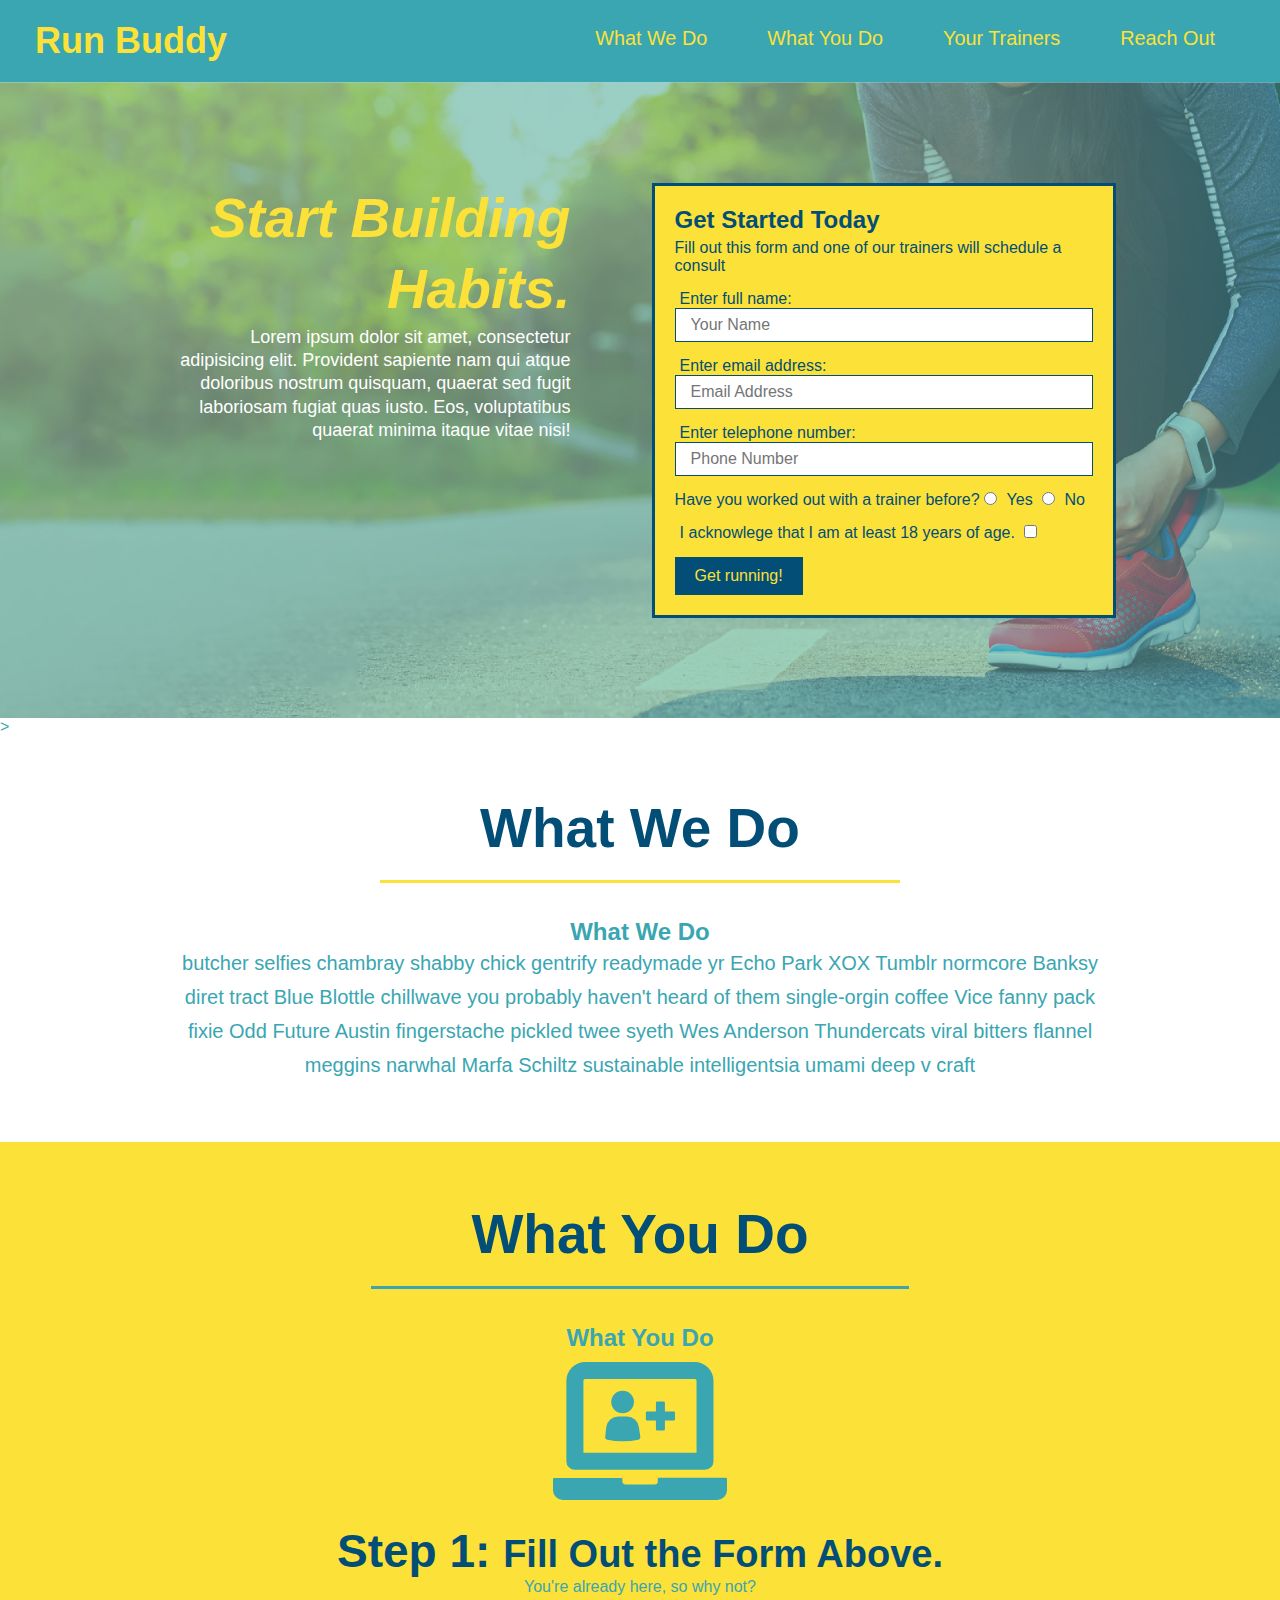
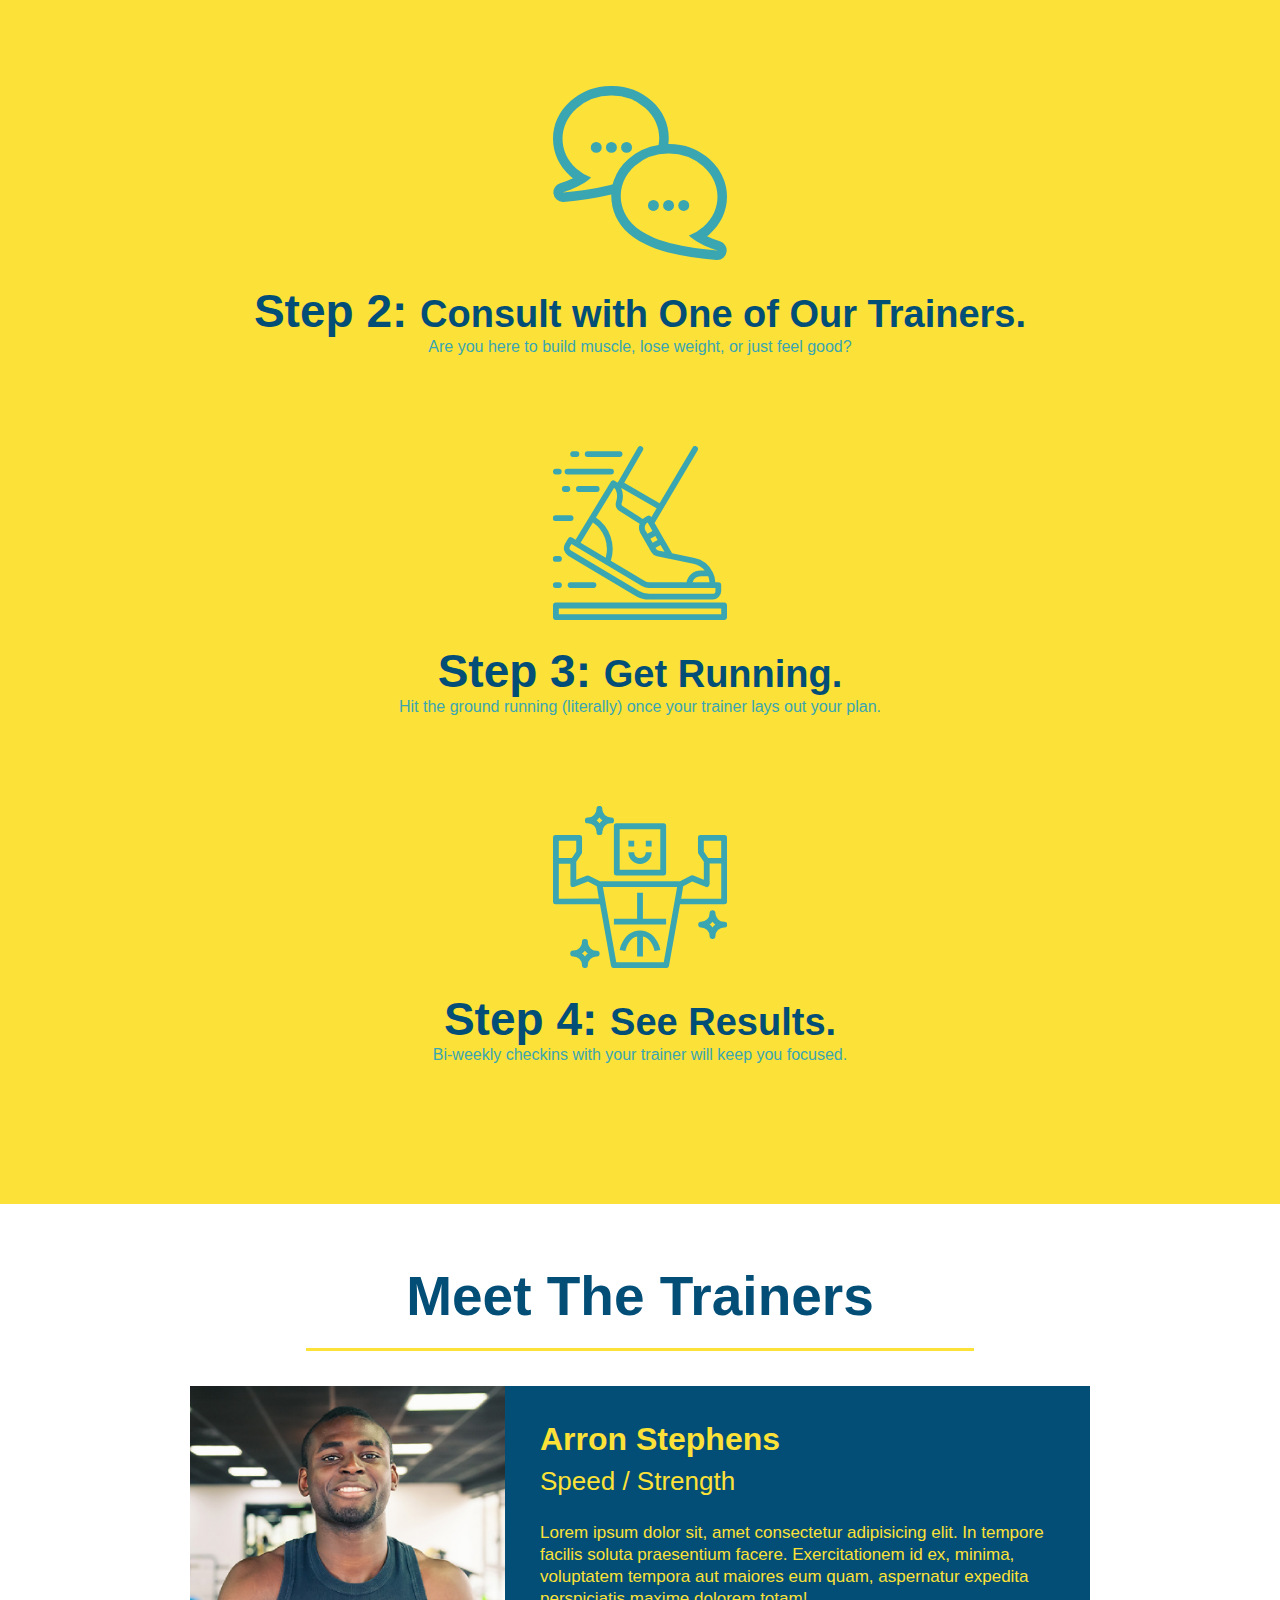
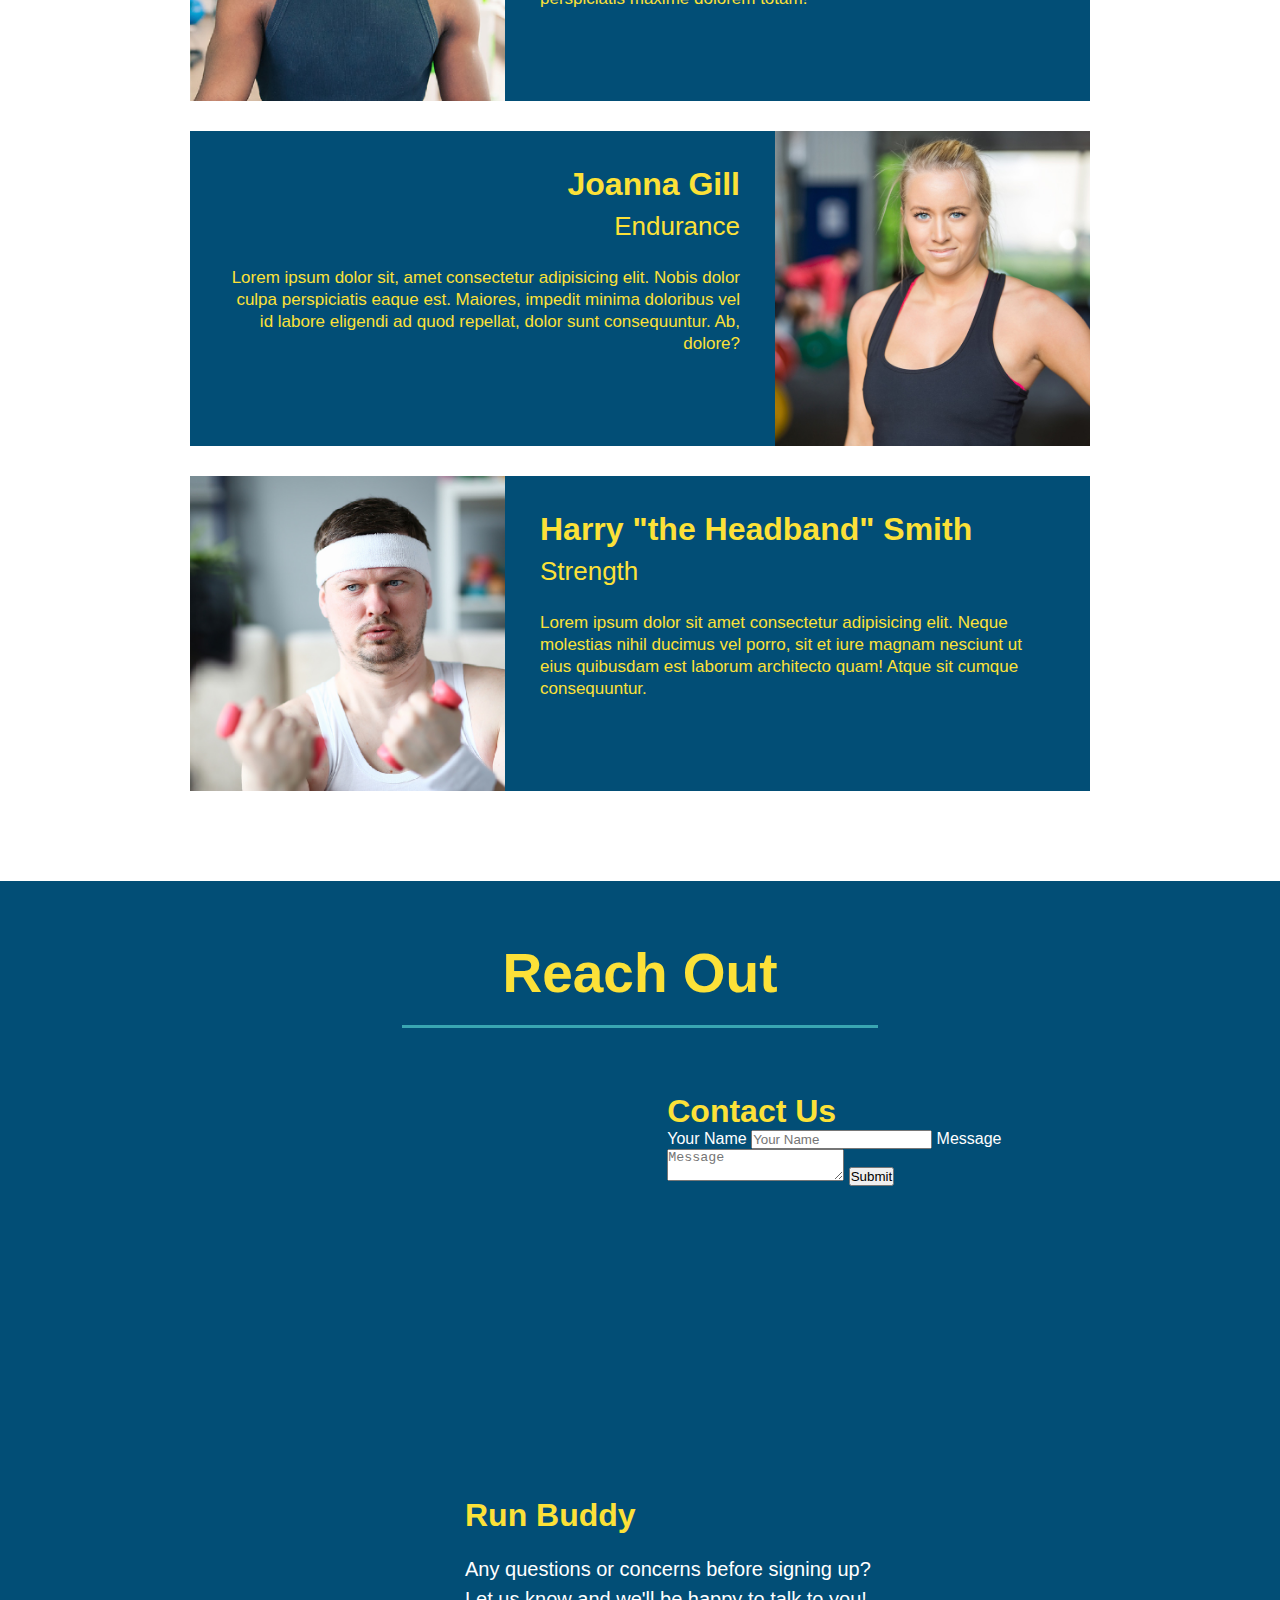
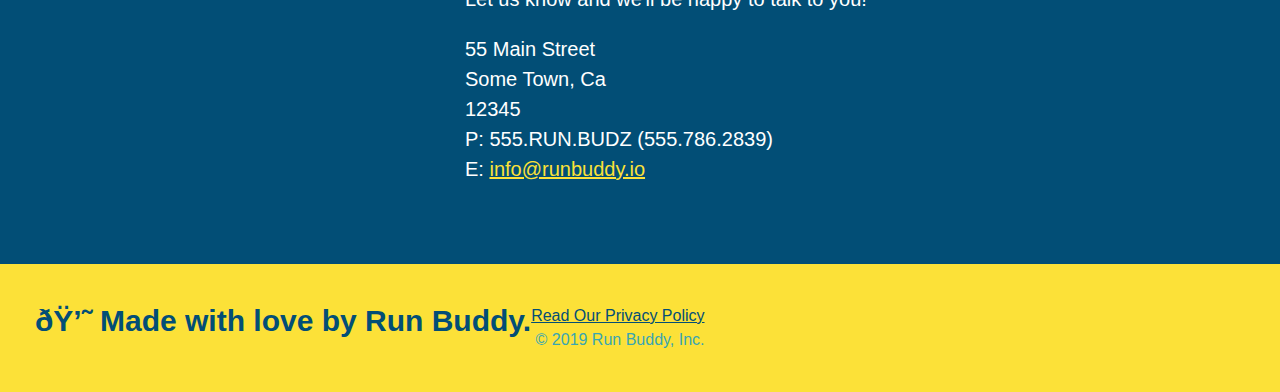
==== index.html @ 5bed5bc1 "add flexbox to hero" ====
<!DOCTYPE html>
<html lang="en">
    <head>
        <link rel="stylesheet" href="./assets/css/style.css" />
        <meta charset="UTF -8" />
        <title>Run Buddy</title>

    </head>
    <body>
        <!-- navigation -->
        <header>
            <h1>
                <a href="/">Run Buddy</a>
            </h1>
            <nav>
                <!-- Unordered list element -->
                <ul>
                    <!-- List item element-->
                    <li>
                        <!-- Anchor element -->
                        <a href="#what-we-do">What We Do</a>
                    </li>
                    <li>
                        <a href="#what-you-do">What You Do</a>
                    </li>
                    <li>
                        <a href="#your-trainers">Your Trainers</a>
                    </li>
                    <li>
                        <a href="#reach-out">Reach Out</a>
                    </li>
                 </ul>
            </nav>
        </header>

        <!-- hero/jumbotron -->
        <section class="hero">
            
            <div class="hero-cta">
                <h2>Start Building Habits.</h2>
                <p>Lorem ipsum dolor sit amet, consectetur adipisicing elit. Provident sapiente nam qui atque doloribus nostrum quisquam, quaerat sed fugit laboriosam fugiat quas iusto. Eos, voluptatibus quaerat minima itaque vitae nisi!</p>
            </div>

            <div class="hero-form">
                <h3>Get Started Today</h3>
                <p>Fill out this form and one of our trainers will schedule a consult</p>
            <!-- Add form element -->
            <form>
                <label for="name">Enter full name:</label>
                <input type="text" placeholder="Your Name" name="name" id="name" class="form-input">
                <label for="email">Enter email address:</label>
                <input type="email" placeholder="Email Address" name="email" id="email" class="form-input">
                <label for="phone">Enter telephone number:</label>
                <input type="tel" placeholder="Phone Number" name="phone" id="phone" class="form-input">
                <p>
                    Have you worked out with a trainer before?
                    <input type="radio" name="trainer-confirm" id="trainer-yes" />
                    <label for="trainer-yes">Yes</label>
                    <input type="radio" name="trainer-confirm" id="trainer-no" />
                    <label for="trainer-no">No</label>
                </p>
                <p>
                    <label for="checkbox" >
                        I acknowlege that I am at least 18 years of age.
                    </label>
                    <input type="checkbox" name="age-confirm" id="checkbox" />
                </p>
                <button type="submit">
                    Get running!
                </button>
            </form>
            </div>
        </section>
        <!-- end hero -->>

        <!-- "what we do" section -->
        <section id="what-we-do" class="intro">
            <h2 class="section-title primary-border">What We Do</h2>
            <h2>What We Do</h2>
            <p>
                butcher selfies chambray shabby chick gentrify readymade yr Echo Park XOX Tumblr normcore Banksy diret tract Blue Blottle chillwave you probably haven't heard of them single-orgin coffee Vice fanny pack fixie Odd Future Austin fingerstache pickled twee syeth Wes Anderson Thundercats viral bitters flannel meggins narwhal Marfa Schiltz sustainable intelligentsia umami deep v craft
            </p>
        </section>

        <!-- "what you do" section -->
        <section id="what-you-do" class="steps">
            <h2 class="section-title secondary-border">What You Do</h2>
            <h2>What You Do</h2>
        
        <div>
            <!-- insert this img element -->
            <img src="./assets/images/step-1.svg" alt="" />
            <h3>Step 1: <span>Fill Out the Form Above.</span></h3>
            <p>You're already here, so why not?</p>
        </div>

        <div>
            <img src="./assets/images/step-2.svg" alt="" />
            <h3>Step 2: <span>Consult with One of Our Trainers.</span></h3>
            <p>Are you here to build muscle, lose weight, or just feel good?</p>
        </div>

        <div>
            <img src="./assets/images/step-3.svg" alt="" />
            <h3>Step 3: <span>Get Running.</span></h3>
            <p>Hit the ground running (literally) once your trainer lays out your plan.</p>
        </div>

        <div>
            <img src="./assets/images/step-4.svg" alt="" />
            <h3>Step 4: <span>See Results.</span></h3>
            <p>Bi-weekly checkins with your trainer will keep you focused.</p>
        </div>
        </section>

        <!-- "meet the trainers" section -->
        <section id="your-trainers" class="trainers">
            <h2 class="section-title primary-border">
                Meet The Trainers
            </h2>

            <!-- first trainer bio -->
            <article class="trainer">
                <img src="./assets/images/trainer-1.jpg" alt="Arron Stephens in his workout closthes, ready to pump iron" />
                <div class="trainer-bio text-left">
                    <h3>Arron Stephens</h3>
                    <h4>Speed / Strength</h4>
                    <p>
                        Lorem ipsum dolor sit, amet consectetur adipisicing elit. In tempore facilis soluta praesentium facere. Exercitationem id ex, minima, voluptatem tempora aut maiores eum quam, aspernatur expedita perspiciatis maxime dolorem totam!
                    </p>
                </div>
            </article>

            <!-- second trainer bio -->
            <article class="trainer">
                <div class="trainer-bio text-right">
                    <h3>Joanna Gill</h3>
                    <h4>Endurance</h4>
                    <p>
                        Lorem ipsum dolor sit, amet consectetur adipisicing elit. Nobis dolor culpa perspiciatis eaque est. Maiores, impedit minima doloribus vel id labore eligendi ad quod repellat, dolor sunt consequuntur. Ab, dolore?
                    </p>
                </div>
                <img src="./assets/images/trainer-2.jpg" alt="Joanna Gill cooling off after a workout." />
            </article>

            <!-- third trainer bio -->
            <article class="trainer">
                <img src="./assets/images/trainer-3.jpg" alt="Harry Smith wearing a headband and lifting comically small pink weights." />
                <div class="trainer-bio text-left">
                    <h3>Harry "the Headband" Smith</h3>
                    <h4> Strength</h4>
                    <p>
                        Lorem ipsum dolor sit amet consectetur adipisicing elit. Neque molestias nihil ducimus vel porro, sit et iure magnam nesciunt ut eius quibusdam est laborum architecto quam! Atque sit cumque consequuntur.
                    </p>
                </div>
            </article>
        </section>

        <!-- "reach out" section -->
        <section id="reach-out" class="contact">
            <h2 class="section-title secondary-border">
                Reach Out
            </h2>
            <div class="contact-info">
                <iframe src="https://www.google.com/maps/embed?pb=!1m18!1m12!1m3!1d3481.3780058707325!2d-81.04023928494956!3d29.241844682181323!2m3!1f0!2f0!3f0!3m2!1i1024!2i768!4f13.1!3m3!1m2!1s0x88e6dbb19fb21a41%3A0x839f393918a69737!2s916%20Avondale%20Ave%2C%20Daytona%20Beach%2C%20FL%2032117!5e0!3m2!1sen!2sus!4v1629480391423!5m2!1sen!2sus" 
                style="border:0;"
                allowfullscreen=""
                loading="lazy">
                </iframe>
                <div class="contact-form">
                    <h3>Contact Us</h3>
                    <form>
                        <label for="contact-name">Your Name</label>
                        <input type="text" id="contact-name" placeholder="Your Name" />

                        <label for="contact-message">Message</label>
                        <textarea id="contact-message" placeholder="Message"></textarea>

                        <button type="submit">Submit</button>
                    </form>
                </div>
                
                <div>
                    <h3>Run Buddy</h3>
                    <p>
                        Any questions or concerns before signing up?
                     <br />
                        Let us know and we'll be happy to talk to you!
                    </p>
                    <address>
                        55 Main Street <br />
                        Some Town, Ca <br />
                        12345 <br />
                        P: 555.RUN.BUDZ (555.786.2839) <br />
                        E: <a href="mailto:info@runbuddy.io">info@runbuddy.io</a>
                    </address>
                </div>
            </div>
        </section>

        <!-- footer -->
        <footer>
            <h2>
                💘 Made with love by Run Buddy.</h2>
                <div>
                    <a href="#">Read Our Privacy Policy</a><br />
                    &copy; 2019 Run Buddy, Inc.
                </div>
        </footer>
    </body>
</html>
---- assets/css/style.css ----
* {
    margin: 0;
    padding: 0;
    box-sizing: border-box;
}
    
body {
/* more on this crazy alphanumerical value in a minute! */
color: #39a6b2;
font-family: Helvetica, Arial, sans-serif;
}

/* apply styles to <header> */
header {
    padding: 20px 35px;
    background-color: #39a6b2;
    display: flex;
    justify-content: space-between;
    flex-wrap: wrap;
}
    
header h1 {
    font-weight: bold;
    font-size: 36px;
    color: #fce138;
    margin: 0;
    }

header a {
    color: #fce138;
}

header a {
    text-decoration: none;
    color: #fce138
}

header nav {
    margin: 7px 0;
}

header nav ul {
    display: flex;
    flex-wrap: wrap;
    justify-content: space-between;
    align-items: center;
    list-style: none;
}

header nav ul li a {
    margin: 0 30px;
    font-weight: lighter;
    font-size: 1.55vw;
}

header h1{
    font-weight: bold;
    font-size: 36px;
    color: #fce138;
    margin: 0;
    display: inline;
}

footer {
    background: #fce138;
    width: 100%;
    padding: 40px 35px;
    display: flex;
    justify-content: space between;
    flex-wrap: wrap;
}

footer h2 {
    color: #024e76;
    font-size: 30px;
    margin: 0;
}

footer div {
    line-height: 1.5;
    text-align: right;
}

footer a {
    color: #024e76;
}

section {
    padding: 60px;
}

/* Hero Styles Start */
.hero {
    background-image: url("../images/hero-bg.jpg");
    background-size: cover;
    background-position: center;
    display: flex;
    justify-content: center;
    flex-wrap: wrap;
}

.hero-cta {
    width: 35%;
    text-align: right;
    margin: 3.5%;
    color: #fff;
    font-size: 18px;
    line-height: 1.3;
}

.hero-cta h2 {
    font-style: italic;
    font-size: 55px;
    color: #fce138;
}

.hero-form {
    border: 3px solid #024e76;
    background-color: #fce138;
    padding: 20px;
    color: #024e76;
    width: 40%;
    margin: 3.5%;
}

.hero-form h3 {
    font-size: 24px;
    margin: 0;
}

.hero-form p {
    margin: 5px 0 15px 0;
}

.form-input {
    border: 1px solid #024e76;
    display: block;
    padding: 7px 15px;
    font-size: 16px;
    color: #024e76;
    width: 100%;
    margin-bottom: 15px;
}

.hero-form label {
    margin: 0 5px;
}

.hero-form button {
    color: #fce138;
    background-color: #024e76;
    border: none;
    padding: 10px 20px;
    font-size: 16px;
}
/* HERO STYLES END */

.intro {
    text-align: center;
}

.intro p {
    line-height: 1.7;
    color: #39a6b2;
    width: 80%;
    font-size: 20px;
    margin: 0 auto;
}

.steps {
    text-align: center;
    background: #fce138
}

.section-title {
    font-size: 55px;
    color: #024e76;
    margin-bottom: 35px;
    padding: 0 100px 20px 100px;
    display: inline-block;
    border-bottom: 3px solid;
}

.primary-border {
    border-color: #fce138;
}

.secondary-border {
    border-color: #39a6b2;
}

.steps div {
    margin-bottom: 80px;
}

.steps img {
    width: 15%;
    margin: 10px 0;
}

.steps h3 {
    color: #024e76;
    font-size: 46px;
    margin-top: 10px;
}

.steps p {
    color: #39a6b2
    font-size 23px;
}

.steps span {
    font-size: 38px;
}

.trainers {
    text-align: center;
    overflow: auto
}

.trainer {
    width: 900px;
    margin: 0 auto 30px auto;
    background: #024e76;
    color: #fce138;
    overflow: auto
}

.trainer img {
    width: 35%;
    float: left;
    overflow: auto
}

.trainer-bio {
    padding: 35px;
    float: left;
    width: 65%;
    overflow: auto
}

.text-left {
    text-align: left;
}

.text-right {
    text-align: right;
}

.trainer-bio h3 {
    font-size: 32px;
    margin-bottom: 8px;
}

.trainer-bio h4 {
    font-weight: lighter;
    font-size: 26px;
    margin-bottom: 25px;
}

.trainer-bio p {
    font-size: 17px;
    line-height: 1.3;
}

/* REACH OUT STYLES START */

.contact {
    text-align: center;
    background: #024e76;
}

.contact h2 {
    color: #fce138;
}

.contact-info iframe {
    width: 400px;
    height: 400px;
}

.contact-info div {
    width: 410px;
    display: inline-block;
    vertical-align: top;
    text-align: left;
    margin: 30px 0 0 60px;
    color: white;
}

.contact-info h3 {
    color: #fce138;
    font-size: 32px;
}

.contact-info p, .contact-info address {
    margin: 20px 0;
    line-height: 1.5;
    font-size: 20px;
    font-style: normal;
}

.contact-info a {
    color: #fce138;
}

/* REACH OUT STYLES END */
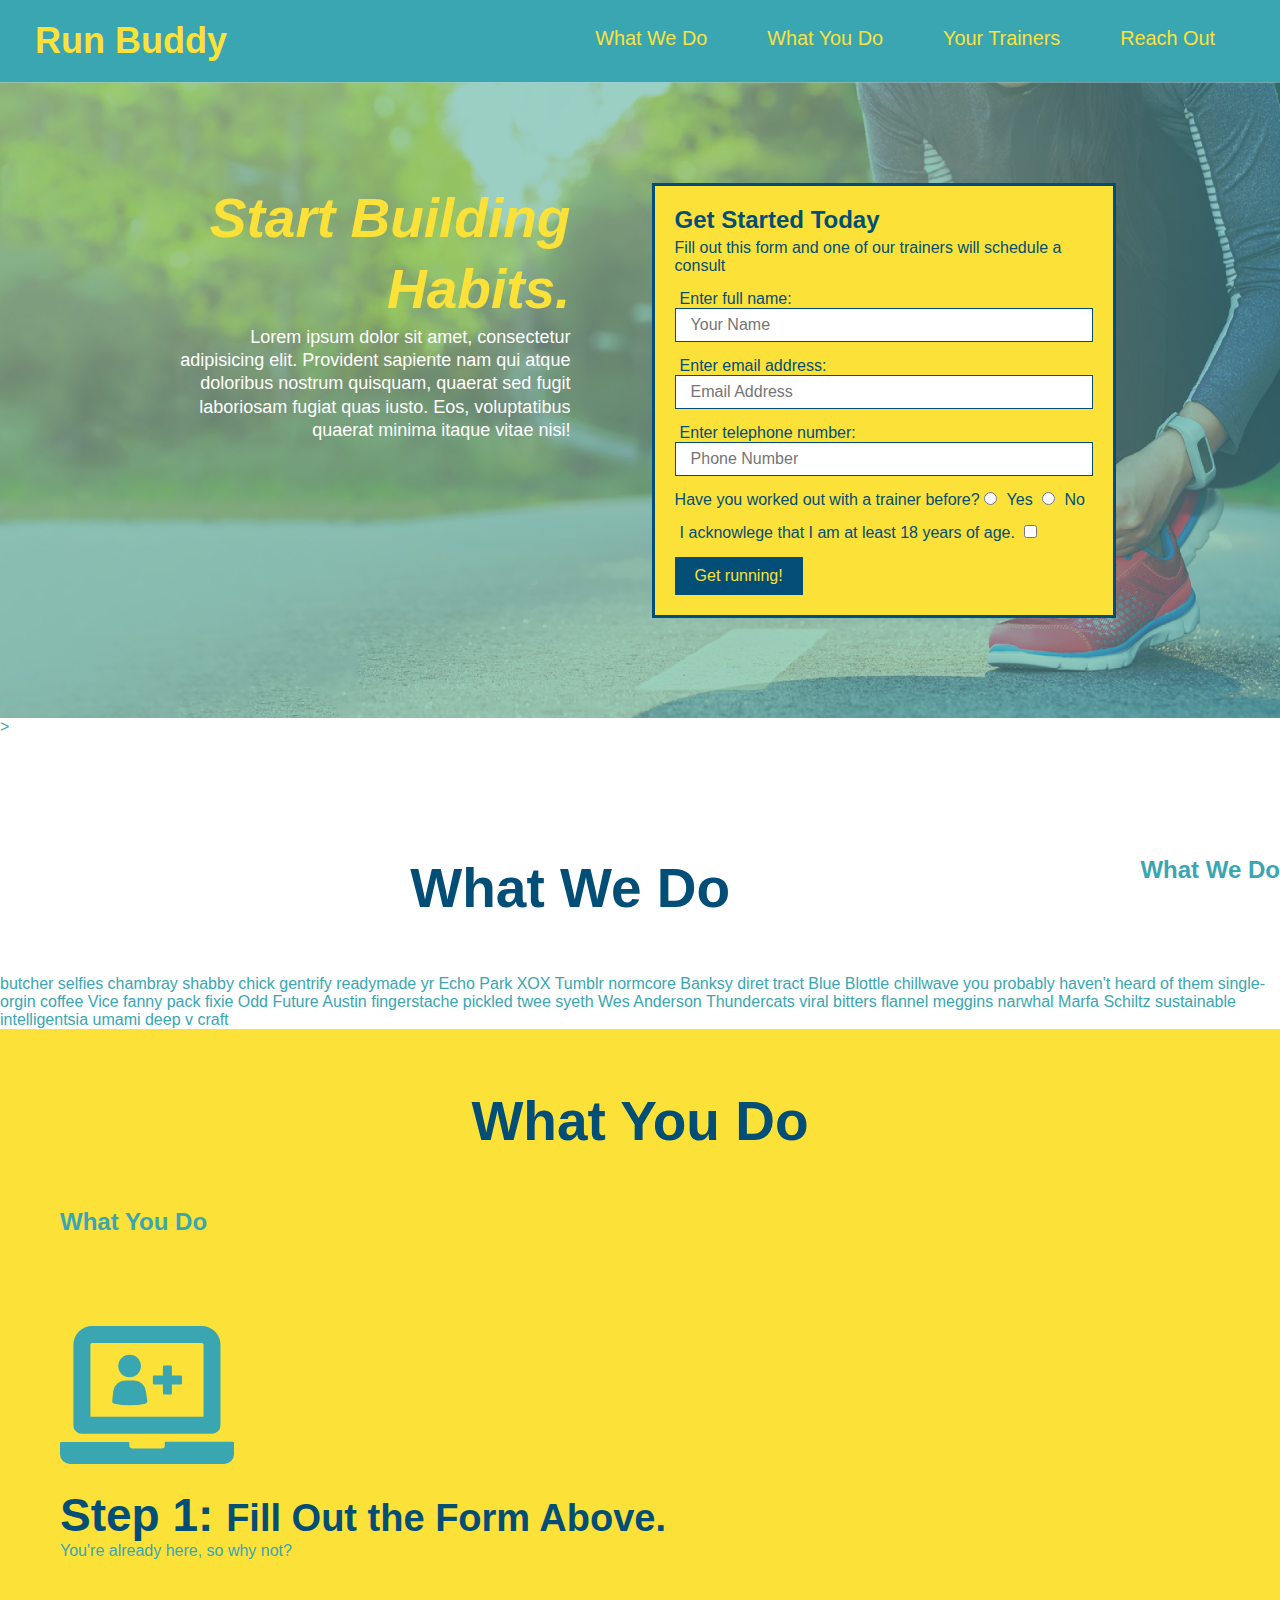
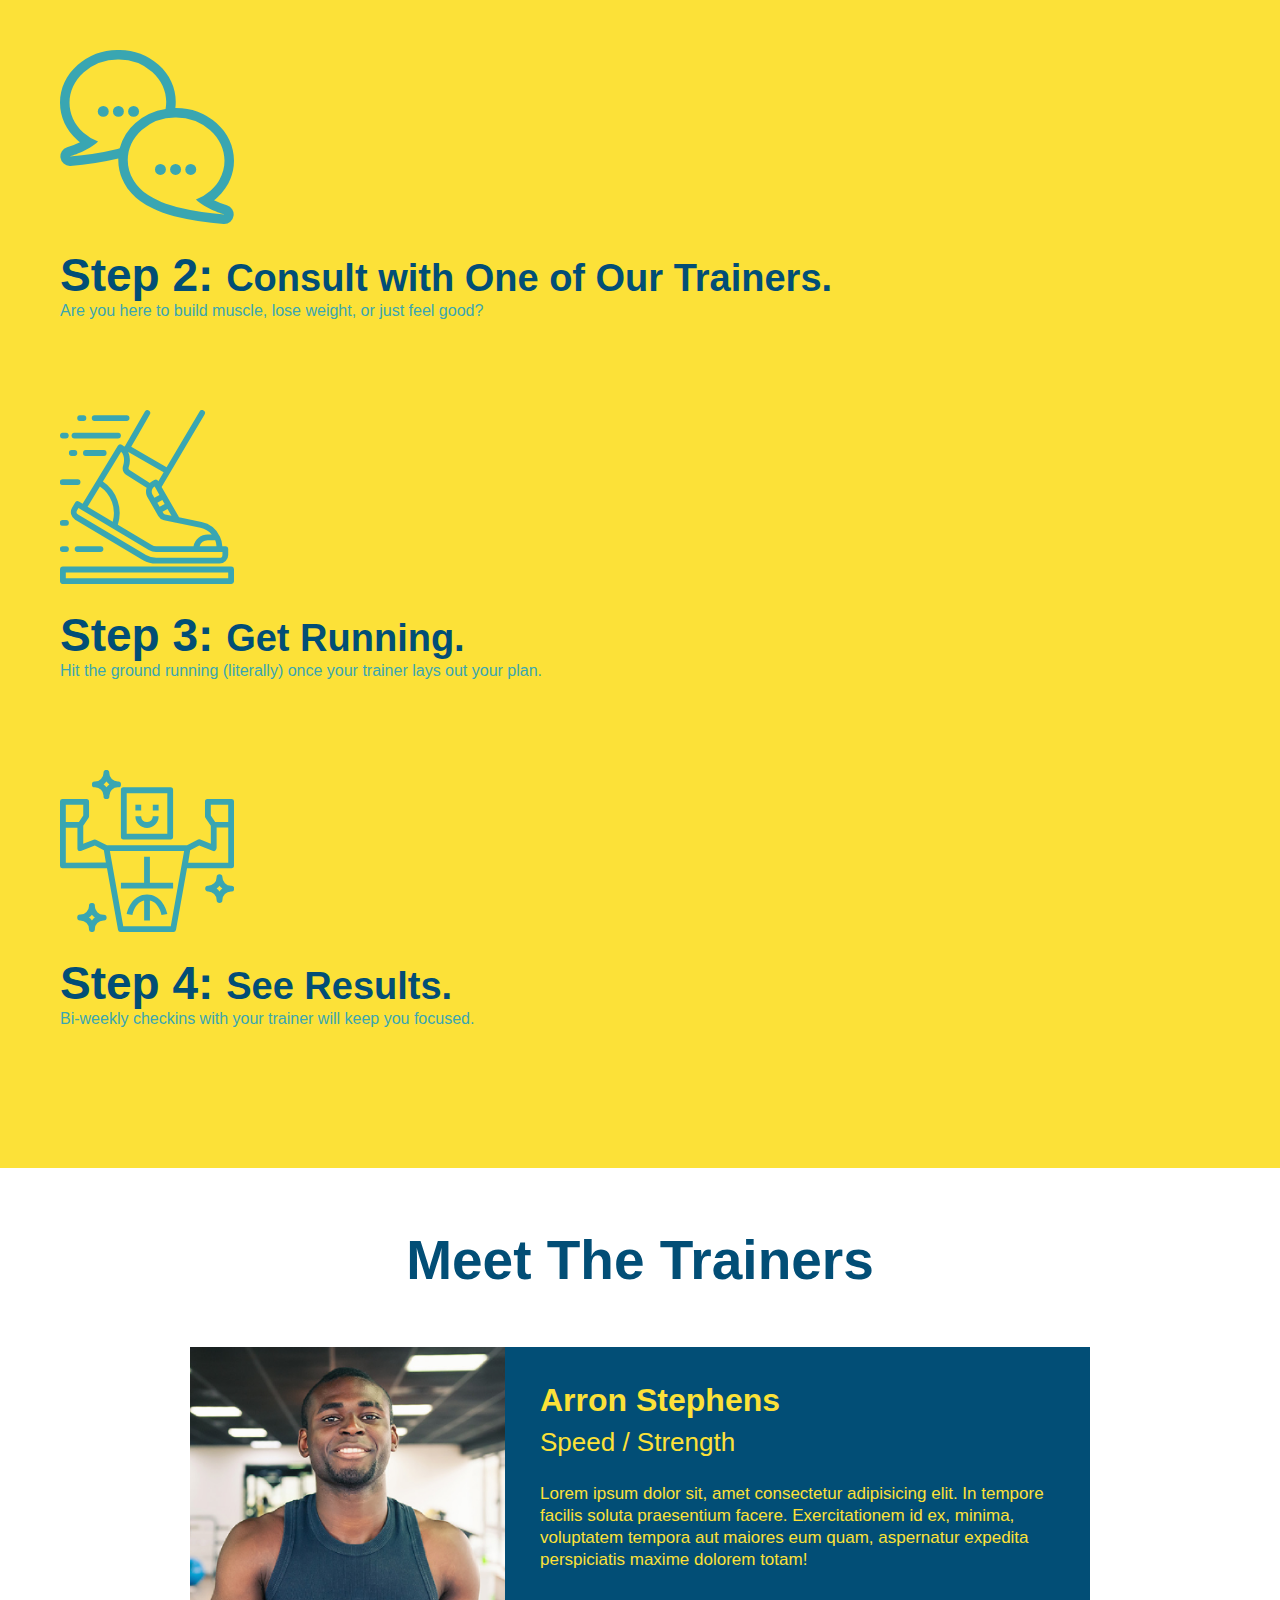
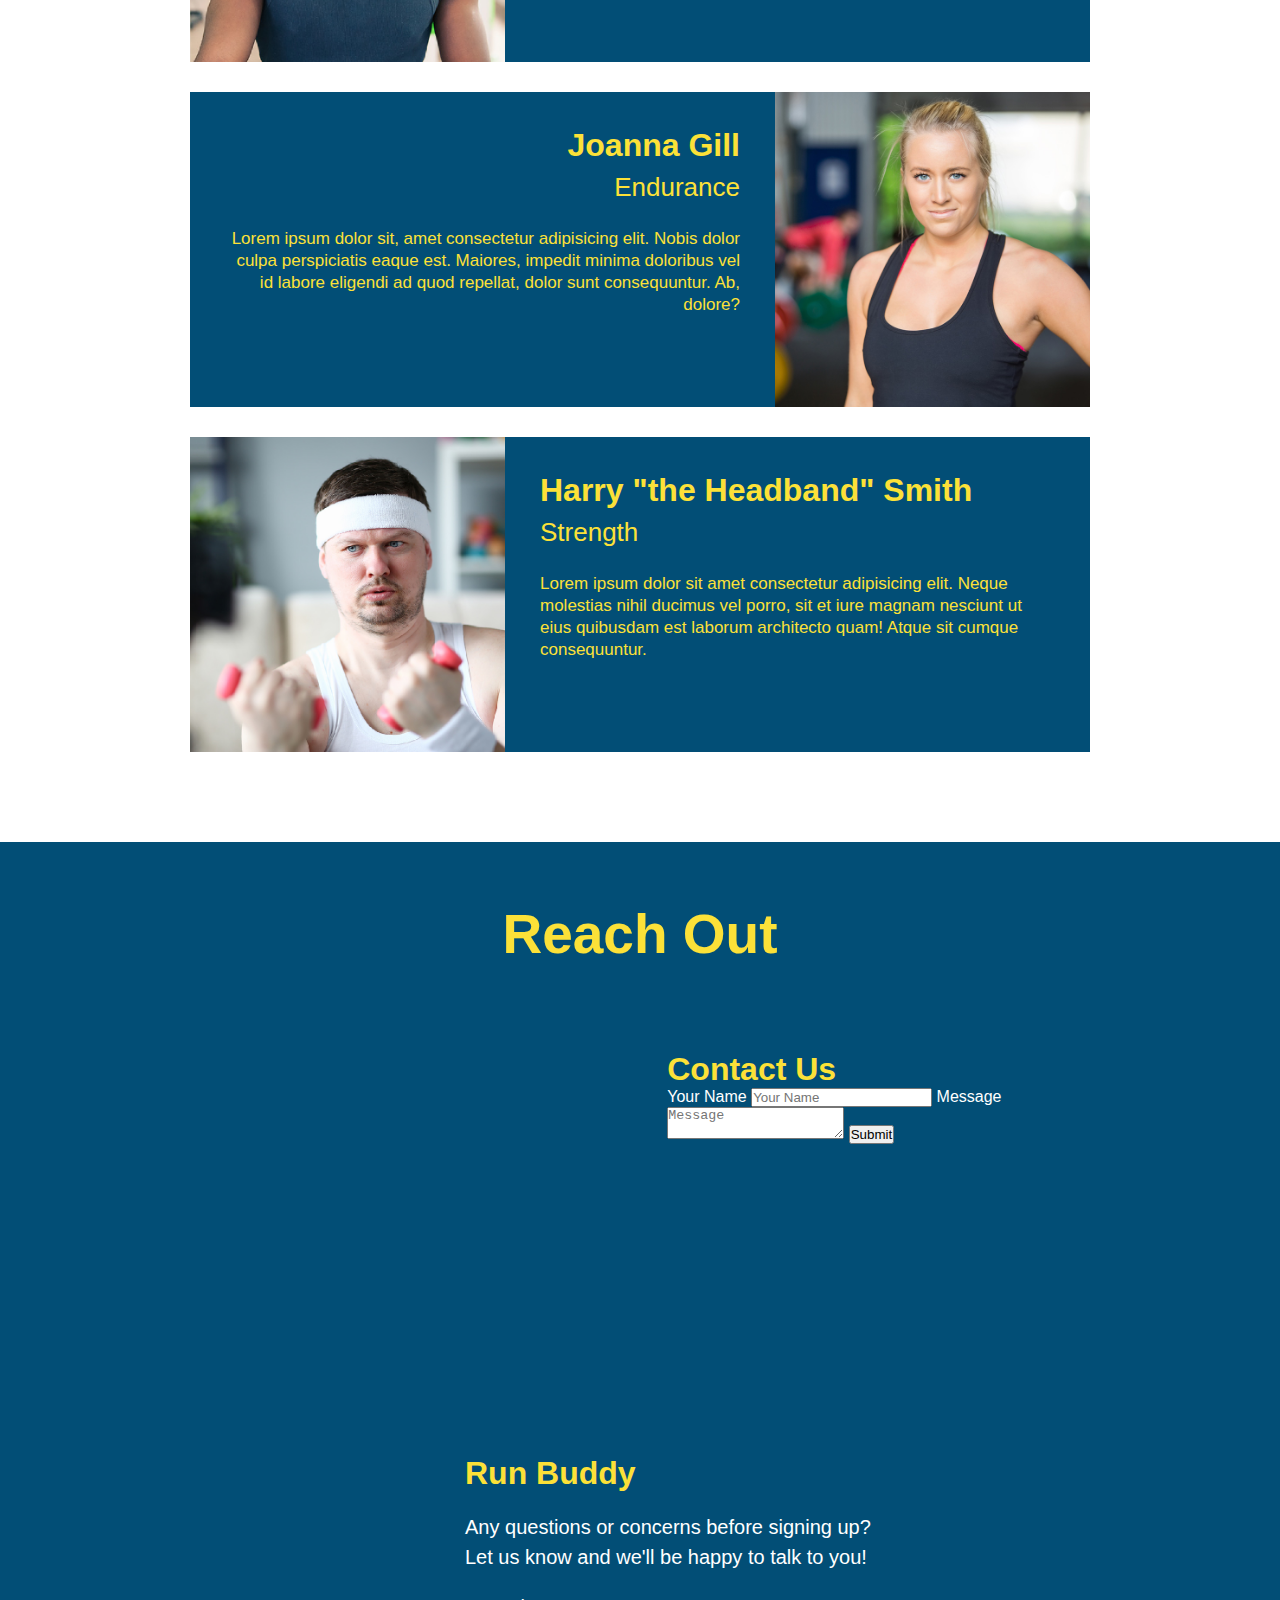
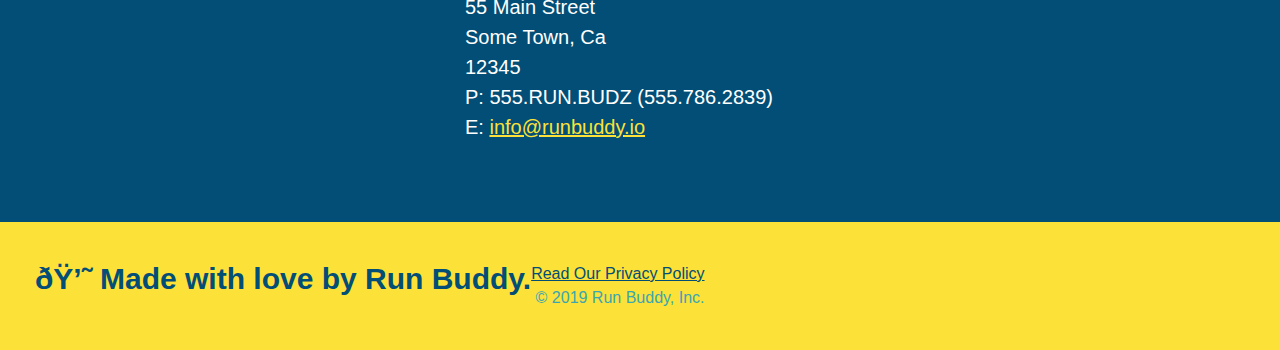
==== commit f668e9fb: "centered sections using flexbox" ====
--- a/index.html
+++ b/index.html
@@ -74,18 +74,23 @@
         <!-- end hero -->>
 
         <!-- "what we do" section -->
-        <section id="what-we-do" class="intro">
+        <section id="what-we-do" class="intro"></section>
+        <div class="flex-row">
             <h2 class="section-title primary-border">What We Do</h2>
             <h2>What We Do</h2>
+        </div>  
+        <div class="flex-row">
             <p>
                 butcher selfies chambray shabby chick gentrify readymade yr Echo Park XOX Tumblr normcore Banksy diret tract Blue Blottle chillwave you probably haven't heard of them single-orgin coffee Vice fanny pack fixie Odd Future Austin fingerstache pickled twee syeth Wes Anderson Thundercats viral bitters flannel meggins narwhal Marfa Schiltz sustainable intelligentsia umami deep v craft
             </p>
-        </section>
+        </div>
 
         <!-- "what you do" section -->
         <section id="what-you-do" class="steps">
+        <div class="flex row">
             <h2 class="section-title secondary-border">What You Do</h2>
             <h2>What You Do</h2>
+        </div>
         
         <div>
             <!-- insert this img element -->
--- a/assets/css/style.css
+++ b/assets/css/style.css
@@ -155,20 +155,16 @@
 }
 /* HERO STYLES END */
 
-.intro {
-    text-align: center;
-}
-
 .intro p {
     line-height: 1.7;
     color: #39a6b2;
     width: 80%;
     font-size: 20px;
     margin: 0 auto;
+    text-align: center;
 }
 
 .steps {
-    text-align: center;
     background: #fce138
 }
 
@@ -176,9 +172,10 @@
     font-size: 55px;
     color: #024e76;
     margin-bottom: 35px;
-    padding: 0 100px 20px 100px;
-    display: inline-block;
-    border-bottom: 3px solid;
+    padding-bottom: 20px;
+    text-align: center;
+    margin: 0 auto 35px auto;
+    width: 50%;
 }
 
 .primary-border {
@@ -214,8 +211,7 @@
 }
 
 .trainers {
-    text-align: center;
-    overflow: auto
+   overflow: auto
 }
 
 .trainer {
@@ -245,6 +241,10 @@
 
 .text-right {
     text-align: right;
+}
+
+.flex-row {
+    display: flex;
 }
 
 .trainer-bio h3 {
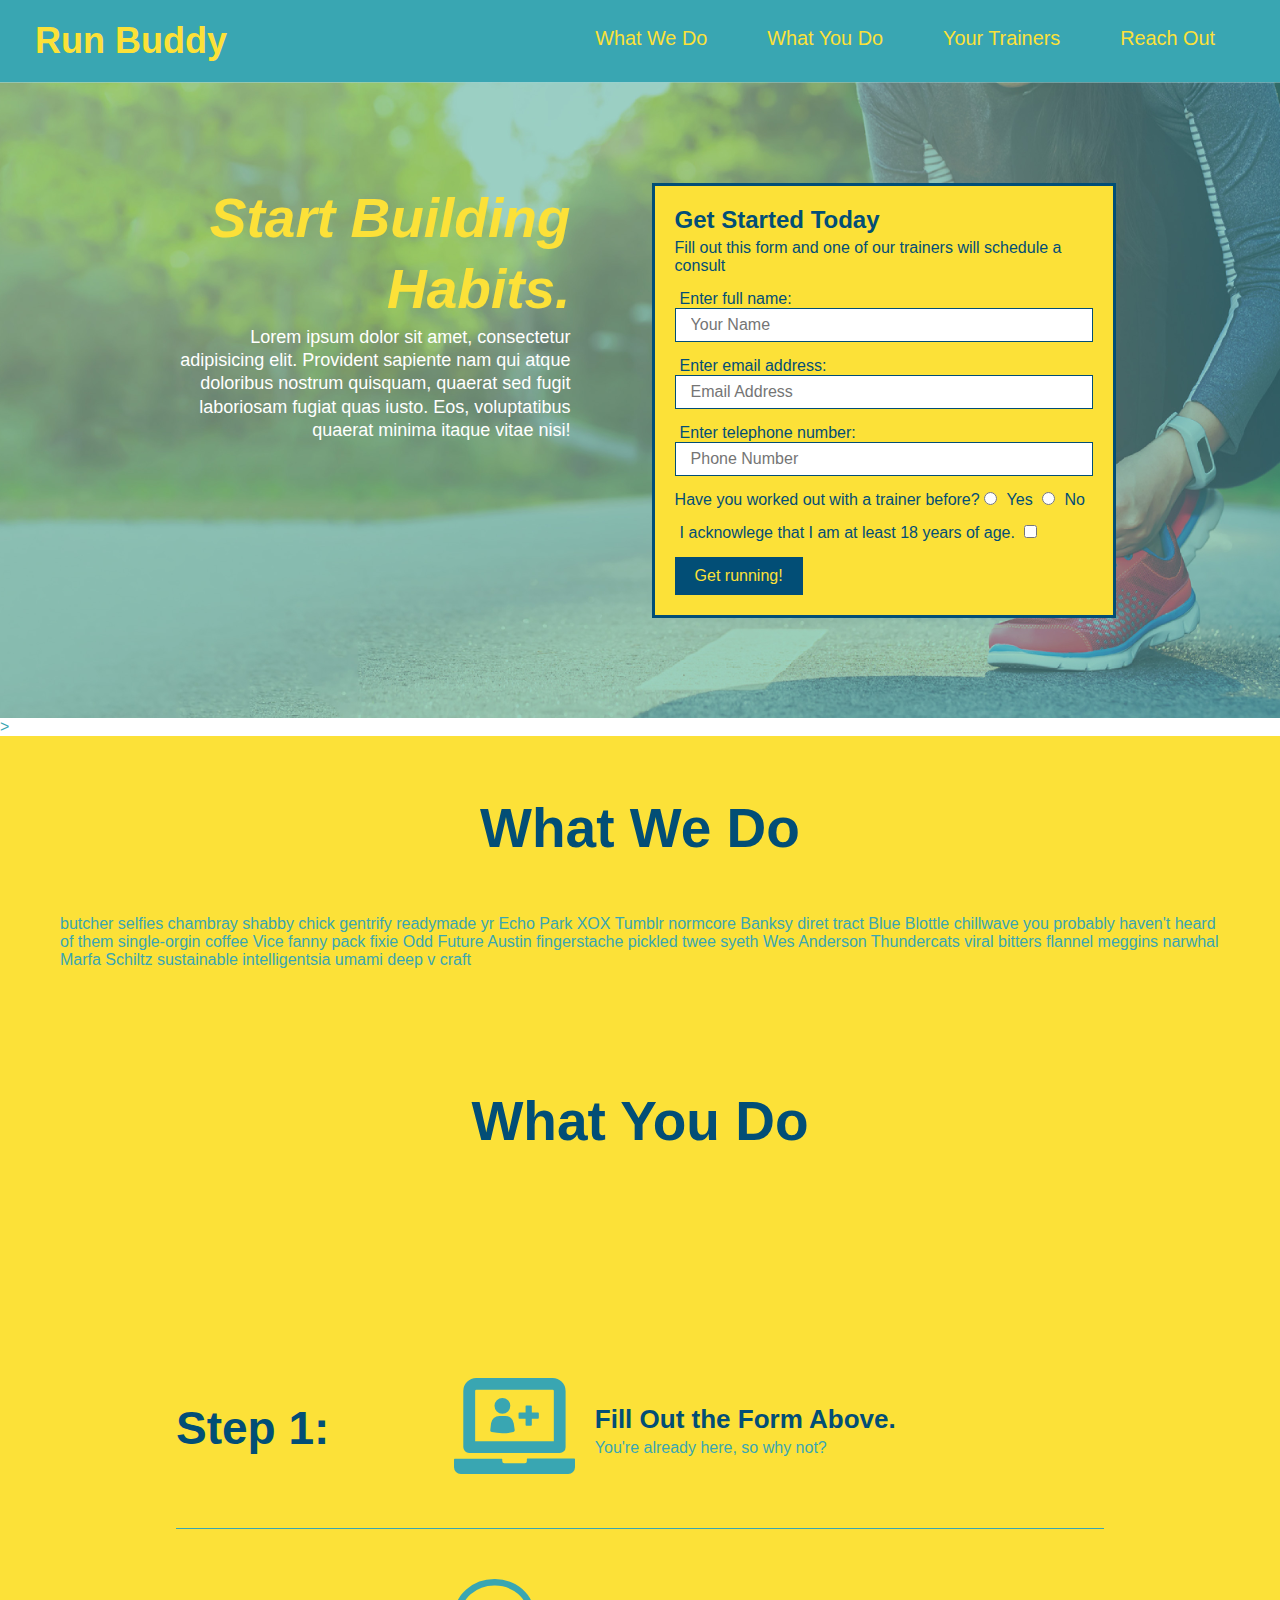
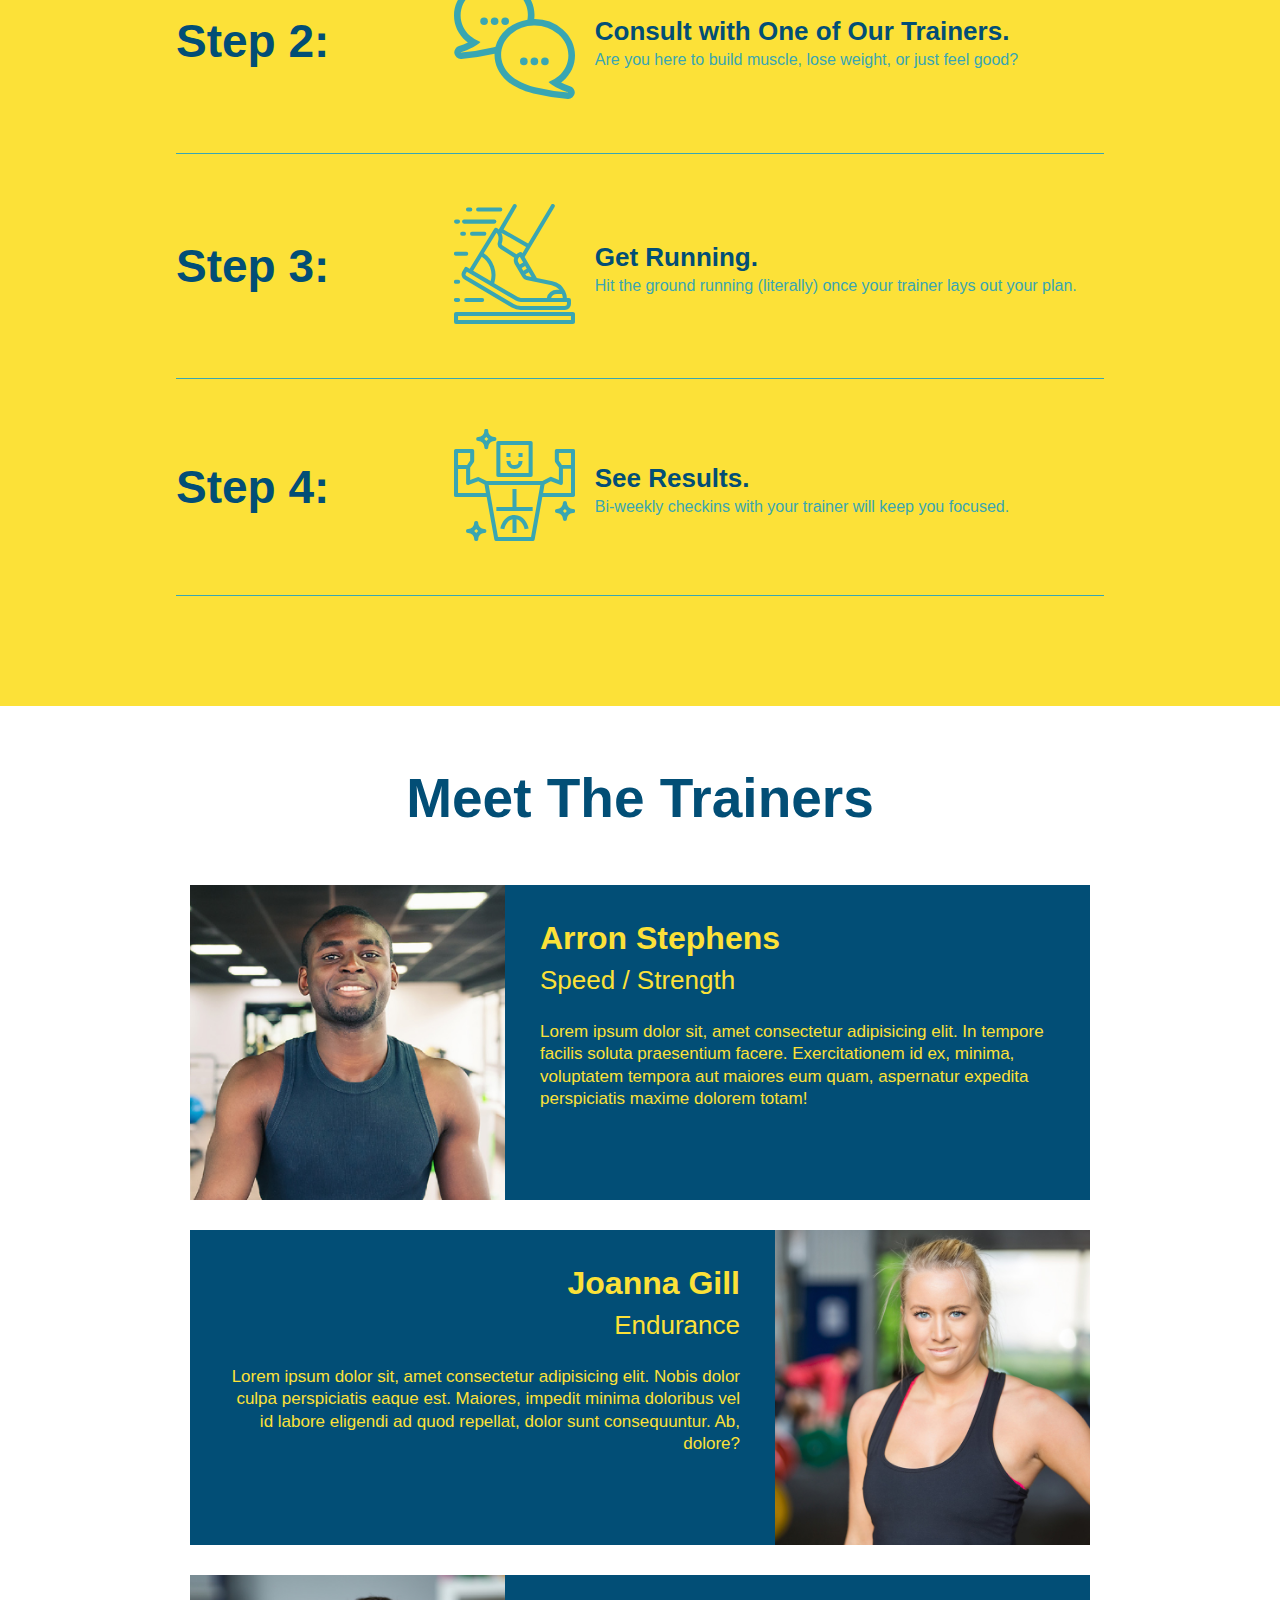
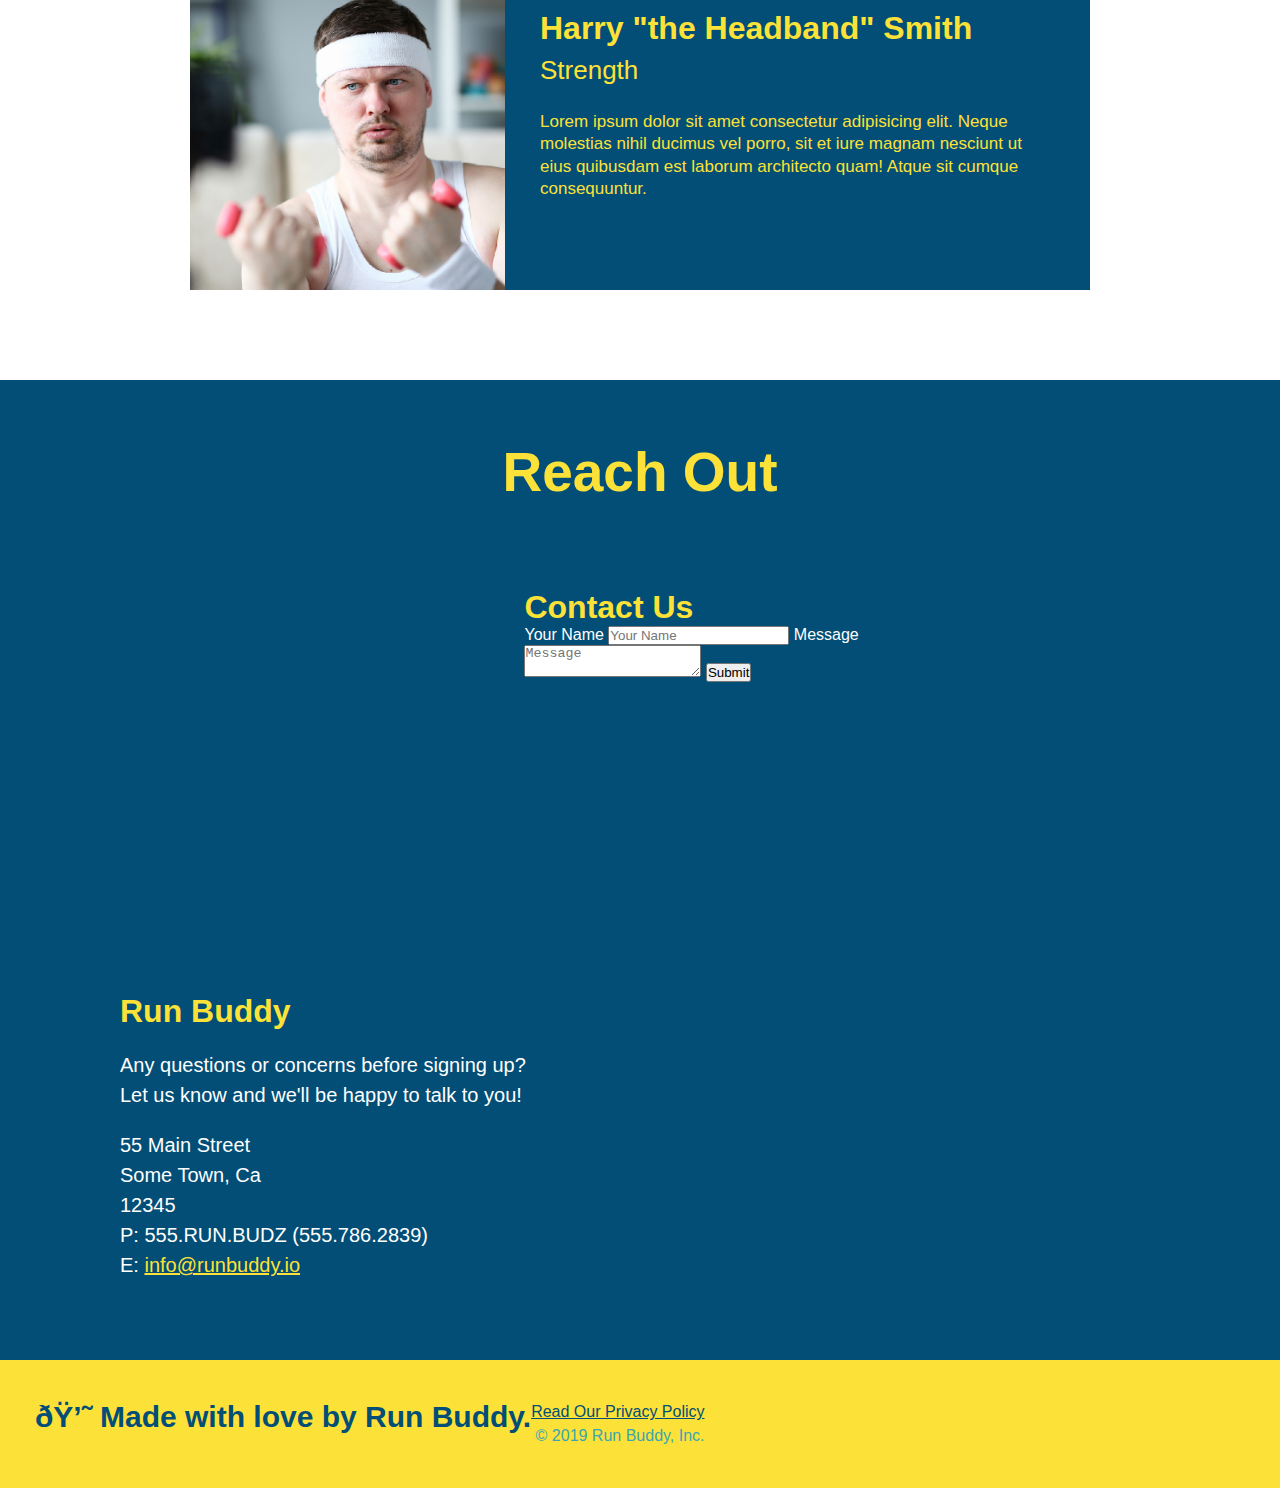
==== commit 45c7057f: "add flexbox to steps" ====
--- a/index.html
+++ b/index.html
@@ -74,49 +74,79 @@
         <!-- end hero -->>
 
         <!-- "what we do" section -->
-        <section id="what-we-do" class="intro"></section>
+    <section id="what-we-do" class="steps">
         <div class="flex-row">
-            <h2 class="section-title primary-border">What We Do</h2>
-            <h2>What We Do</h2>
+            <h2 class="section-title primary-border">
+            What We Do
+            </h2>
         </div>  
         <div class="flex-row">
             <p>
                 butcher selfies chambray shabby chick gentrify readymade yr Echo Park XOX Tumblr normcore Banksy diret tract Blue Blottle chillwave you probably haven't heard of them single-orgin coffee Vice fanny pack fixie Odd Future Austin fingerstache pickled twee syeth Wes Anderson Thundercats viral bitters flannel meggins narwhal Marfa Schiltz sustainable intelligentsia umami deep v craft
             </p>
         </div>
+    </section>
 
         <!-- "what you do" section -->
-        <section id="what-you-do" class="steps">
-        <div class="flex row">
-            <h2 class="section-title secondary-border">What You Do</h2>
-            <h2>What You Do</h2>
-        </div>
-        
-        <div>
-            <!-- insert this img element -->
-            <img src="./assets/images/step-1.svg" alt="" />
-            <h3>Step 1: <span>Fill Out the Form Above.</span></h3>
-            <p>You're already here, so why not?</p>
-        </div>
-
-        <div>
-            <img src="./assets/images/step-2.svg" alt="" />
-            <h3>Step 2: <span>Consult with One of Our Trainers.</span></h3>
-            <p>Are you here to build muscle, lose weight, or just feel good?</p>
-        </div>
-
-        <div>
-            <img src="./assets/images/step-3.svg" alt="" />
-            <h3>Step 3: <span>Get Running.</span></h3>
-            <p>Hit the ground running (literally) once your trainer lays out your plan.</p>
-        </div>
-
-        <div>
-            <img src="./assets/images/step-4.svg" alt="" />
-            <h3>Step 4: <span>See Results.</span></h3>
-            <p>Bi-weekly checkins with your trainer will keep you focused.</p>
-        </div>
-        </section>
+    <section id="what-you-do" class="steps">
+        <div class="flex-row">
+            <h2 class="section-title secondary-border">
+            What You Do
+            </h2>
+        </div>
+    </section>
+
+        <!-- insert this img element -->
+    <section id="what-we-do" class="steps">
+        <div class="step">
+            <h3>Step 1:</h3>
+            <div class="step-info">
+                <div class="step-img">
+                    <img src="./assets/images/step-1.svg" alt="" />
+                </div>            
+                <div class="step-text">
+                    <h4>Fill Out the Form Above.</h4>
+                    <p>You're already here, so why not?</p>
+                </div>
+            </div>
+        </div>
+        <div class="step">
+            <h3>Step 2:</h3>
+            <div class="step-info">
+                <div class="step-img">
+                    <img src="./assets/images/step-2.svg" alt="" />
+                </div>
+                <div class="step-text">
+                    <h4>Consult with One of Our Trainers.</h4>
+                    <p>Are you here to build muscle, lose weight, or just feel good?</p>
+                </div>
+            </div>
+        </div>
+        <div class="step">
+            <h3>Step 3:</h3>
+            <div class="step-info">
+                <div class="step-img">
+                    <img src="./assets/images/step-3.svg" alt="" />
+                </div>
+                <div class="step-text">
+                    <h4>Get Running.</h4>
+                    <p>Hit the ground running (literally) once your trainer lays out your plan.</p>
+                </div>
+            </div>
+        </div>
+        <div class="step">
+            <h3>Step 4:</h3>
+            <div class="step-info">
+                <div class="step-img">
+                    <img src="./assets/images/step-4.svg" alt="" />
+                </div>
+                <div class="step-text">
+                    <h4>See Results.</h4>
+                    <p>Bi-weekly checkins with your trainer will keep you focused.</p>
+                </div>
+            </div>
+        </div>
+    </section>
 
         <!-- "meet the trainers" section -->
         <section id="your-trainers" class="trainers">
--- a/assets/css/style.css
+++ b/assets/css/style.css
@@ -171,7 +171,9 @@
 .section-title {
     font-size: 55px;
     color: #024e76;
-    margin-bottom: 35px;
+    text-align: center;
+    margin: 0 auto 35px auto;
+    width: 50%;
     padding-bottom: 20px;
     text-align: center;
     margin: 0 auto 35px auto;
@@ -186,28 +188,52 @@
     border-color: #39a6b2;
 }
 
-.steps div {
-    margin-bottom: 80px;
-}
-
-.steps img {
-    width: 15%;
-    margin: 10px 0;
-}
-
-.steps h3 {
+.step {
+    margin: 50px auto;
+    padding-bottom: 50px;
+    width: 80%;
+    border-bottom: 1px solid #39a6b2;
+    display: flex;
+    flex-wrap: wrap;
+    align-items: center;
+    justify-content: space-between;
+}
+
+.step h3 {
     color: #024e76;
     font-size: 46px;
-    margin-top: 10px;
-}
-
-.steps p {
+    flex: 1 30%;
+}
+
+.step-info {
+    flex: 2 70%;
+    display: flex;
+    flex-wrap: wrap;
+    align-items: center;
+}
+
+.step-img {
+    flex: 1 12%;
+    margin-right: 20px;
+}
+
+.step-img img {
+    max-width: 100%;
+}
+
+.step-text {
+    flex: 12;
+}
+
+.step-text p {
     color: #39a6b2
-    font-size 23px;
-}
-
-.steps span {
-    font-size: 38px;
+    font-size 18px;
+}
+
+.step-text h4 {
+    font-size: 26px;
+    line-height: 1.5;
+    color: #024e76;
 }
 
 .trainers {
@@ -266,7 +292,6 @@
 /* REACH OUT STYLES START */
 
 .contact {
-    text-align: center;
     background: #024e76;
 }
 
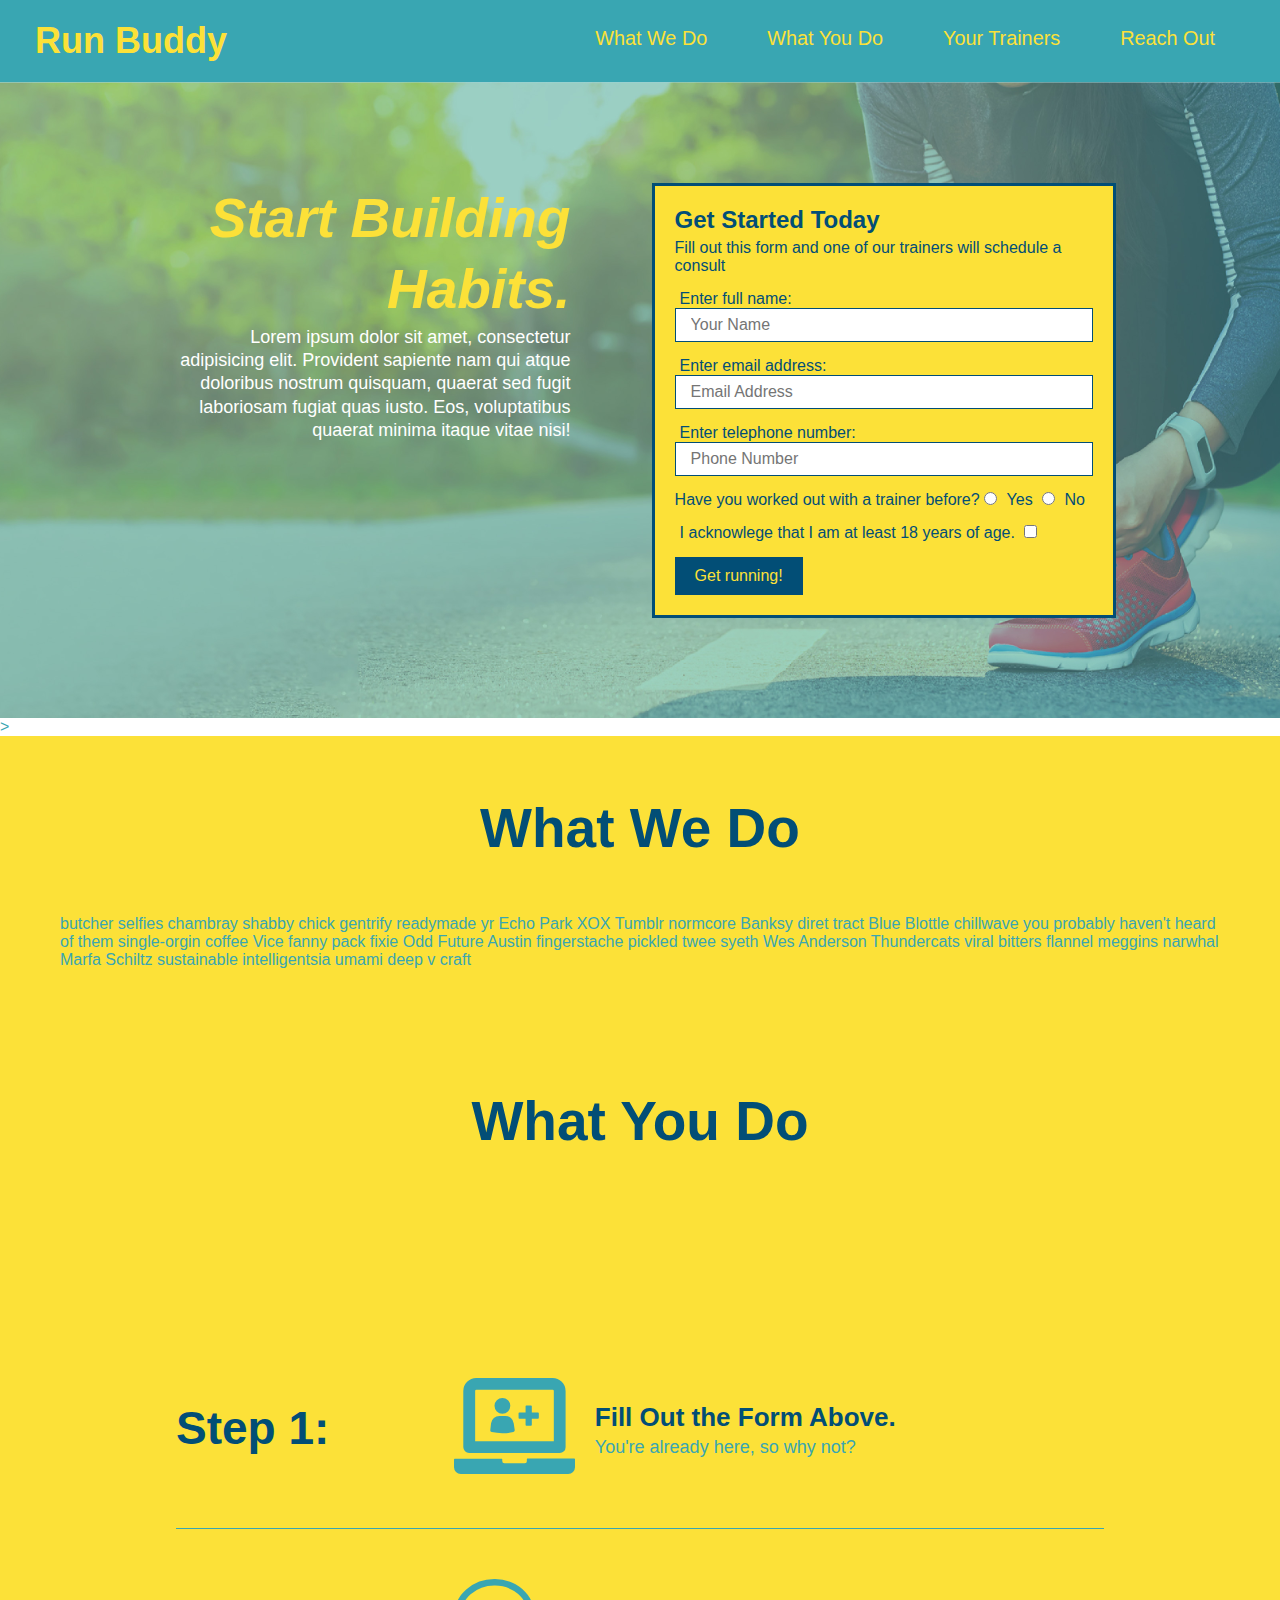
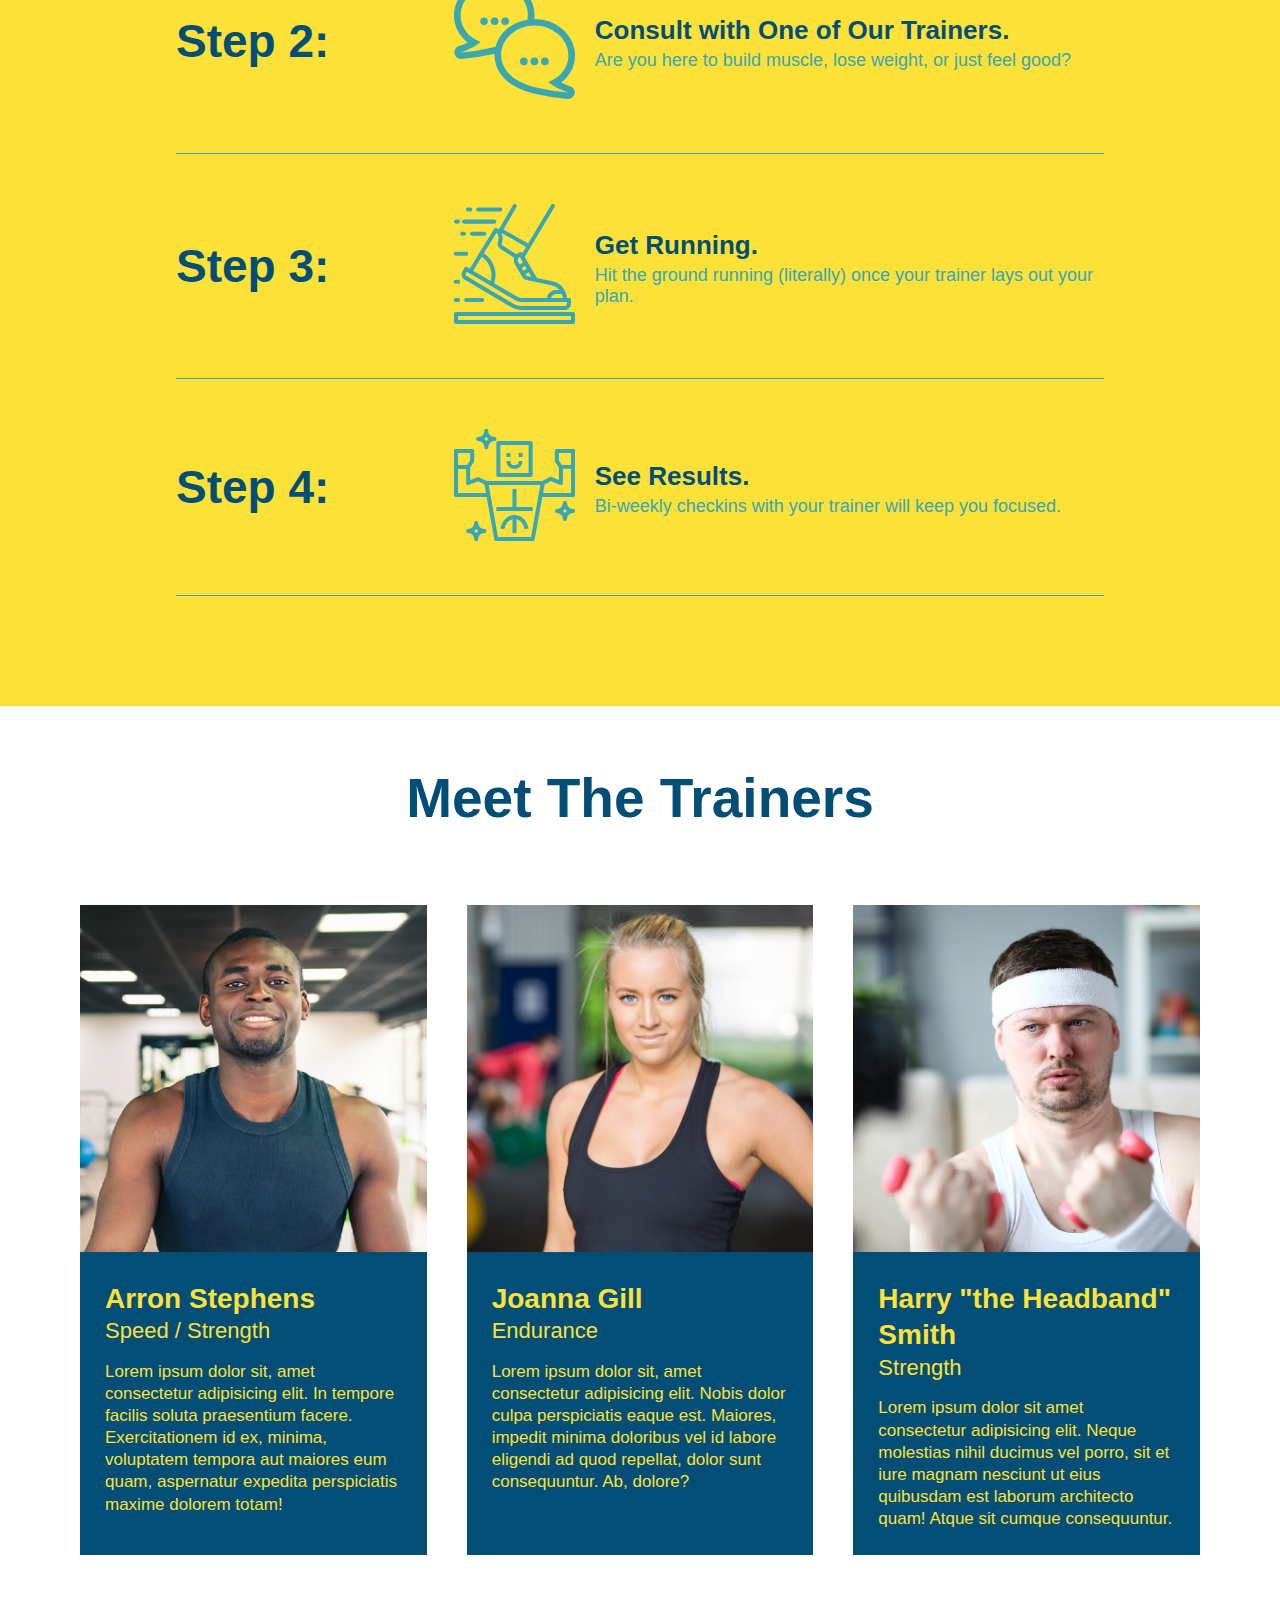
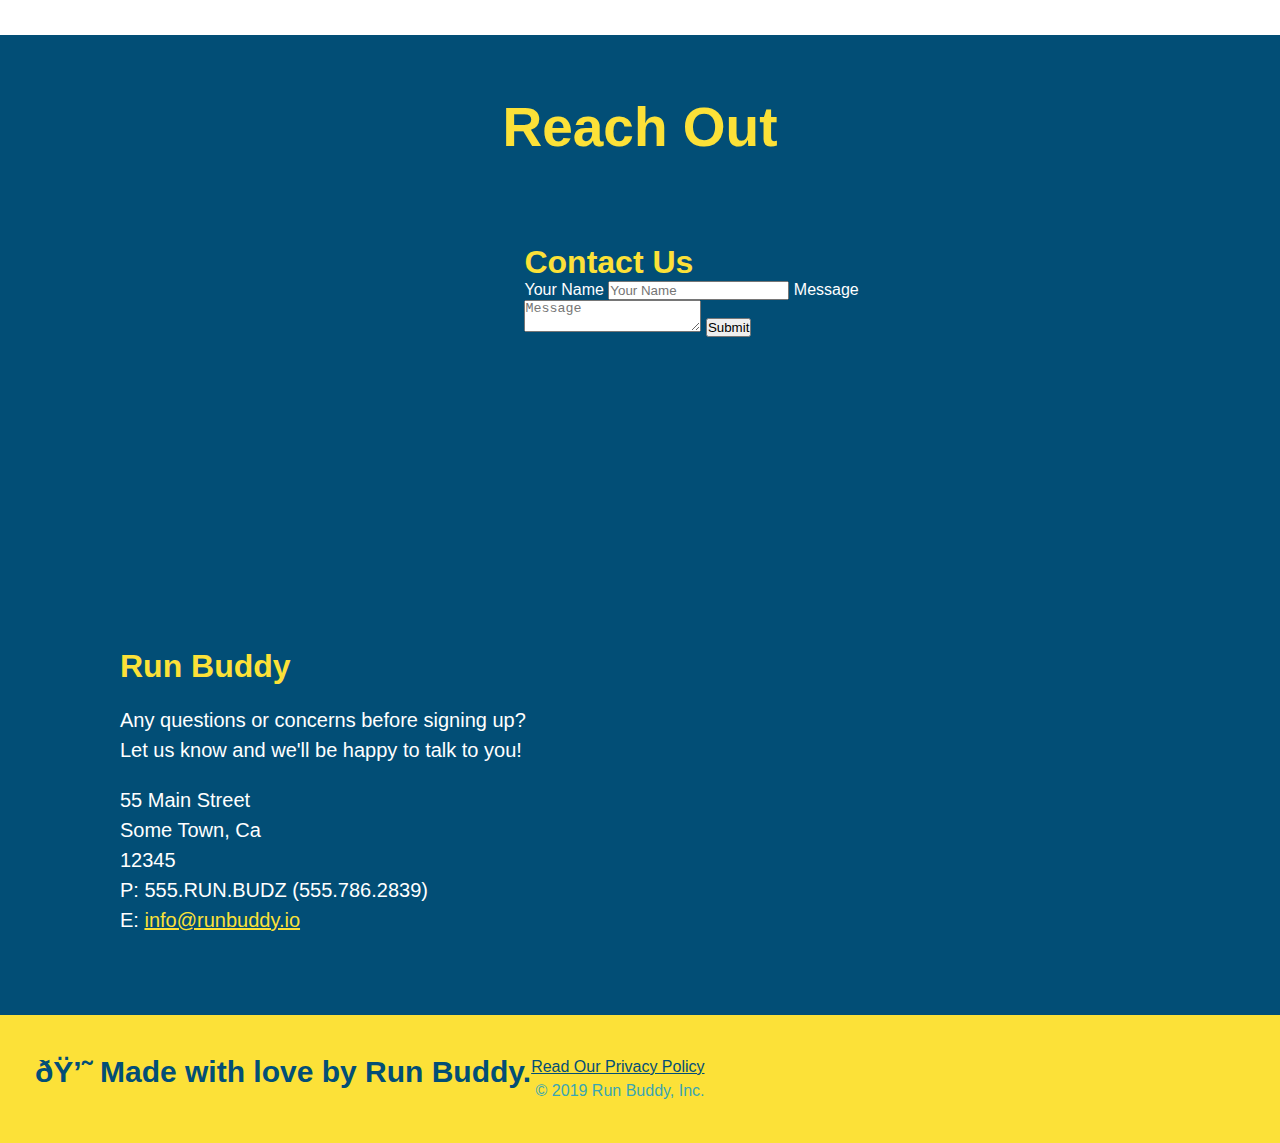
==== commit 2d06bdbe: "add flexbox to the trainers" ====
--- a/index.html
+++ b/index.html
@@ -149,17 +149,18 @@
     </section>
 
         <!-- "meet the trainers" section -->
-        <section id="your-trainers" class="trainers">
+    <section id="your-trainers">
             <h2 class="section-title primary-border">
                 Meet The Trainers
             </h2>
 
             <!-- first trainer bio -->
+        <div class="trainers">
             <article class="trainer">
                 <img src="./assets/images/trainer-1.jpg" alt="Arron Stephens in his workout closthes, ready to pump iron" />
-                <div class="trainer-bio text-left">
-                    <h3>Arron Stephens</h3>
-                    <h4>Speed / Strength</h4>
+                <div class="trainer-bio">
+                    <h3 class="trainer-name">Arron Stephens</h3>
+                    <h4 class="trainer-role">Speed / Strength</h4>
                     <p>
                         Lorem ipsum dolor sit, amet consectetur adipisicing elit. In tempore facilis soluta praesentium facere. Exercitationem id ex, minima, voluptatem tempora aut maiores eum quam, aspernatur expedita perspiciatis maxime dolorem totam!
                     </p>
@@ -168,28 +169,29 @@
 
             <!-- second trainer bio -->
             <article class="trainer">
-                <div class="trainer-bio text-right">
-                    <h3>Joanna Gill</h3>
-                    <h4>Endurance</h4>
+                <img src="./assets/images/trainer-2.jpg" alt="Joanna Gill cooling off after a workout." />
+                <div class="trainer-bio">
+                    <h3 class="trainer-name">Joanna Gill</h3>
+                    <h4 class="trainer-role">Endurance</h4>
                     <p>
                         Lorem ipsum dolor sit, amet consectetur adipisicing elit. Nobis dolor culpa perspiciatis eaque est. Maiores, impedit minima doloribus vel id labore eligendi ad quod repellat, dolor sunt consequuntur. Ab, dolore?
                     </p>
                 </div>
-                <img src="./assets/images/trainer-2.jpg" alt="Joanna Gill cooling off after a workout." />
             </article>
 
             <!-- third trainer bio -->
             <article class="trainer">
                 <img src="./assets/images/trainer-3.jpg" alt="Harry Smith wearing a headband and lifting comically small pink weights." />
-                <div class="trainer-bio text-left">
-                    <h3>Harry "the Headband" Smith</h3>
-                    <h4> Strength</h4>
+                <div class="trainer-bio">
+                    <h3 class="trainer-name">Harry "the Headband" Smith</h3>
+                    <h4 class="trainer-role"> Strength</h4>
                     <p>
                         Lorem ipsum dolor sit amet consectetur adipisicing elit. Neque molestias nihil ducimus vel porro, sit et iure magnam nesciunt ut eius quibusdam est laborum architecto quam! Atque sit cumque consequuntur.
                     </p>
                 </div>
             </article>
-        </section>
+        </div>
+    </section>
 
         <!-- "reach out" section -->
         <section id="reach-out" class="contact">
--- a/assets/css/style.css
+++ b/assets/css/style.css
@@ -226,8 +226,8 @@
 }
 
 .step-text p {
-    color: #39a6b2
-    font-size 18px;
+    color: #39a6b2;
+    font-size: 18px;
 }
 
 .step-text h4 {
@@ -237,28 +237,29 @@
 }
 
 .trainers {
-   overflow: auto
+   width: 100%;
+   margin: 0 auto;
+   display: flex;
+   flex-wrap: wrap;
+   justify-content: space-around;
 }
 
 .trainer {
-    width: 900px;
-    margin: 0 auto 30px auto;
+    margin: 20px;
     background: #024e76;
     color: #fce138;
-    overflow: auto
+    flex: 1;
 }
 
 .trainer img {
-    width: 35%;
-    float: left;
-    overflow: auto
+    width: 100%;
+    overflow: auto;
 }
 
 .trainer-bio {
-    padding: 35px;
-    float: left;
-    width: 65%;
-    overflow: auto
+    padding: 25px;
+    overflow: auto;
+    line-height: 1.3;
 }
 
 .text-left {
@@ -274,19 +275,17 @@
 }
 
 .trainer-bio h3 {
-    font-size: 32px;
-    margin-bottom: 8px;
+    font-size: 28px;
 }
 
 .trainer-bio h4 {
     font-weight: lighter;
-    font-size: 26px;
-    margin-bottom: 25px;
+    font-size: 22px;
+    margin-bottom: 15px;
 }
 
 .trainer-bio p {
     font-size: 17px;
-    line-height: 1.3;
 }
 
 /* REACH OUT STYLES START */
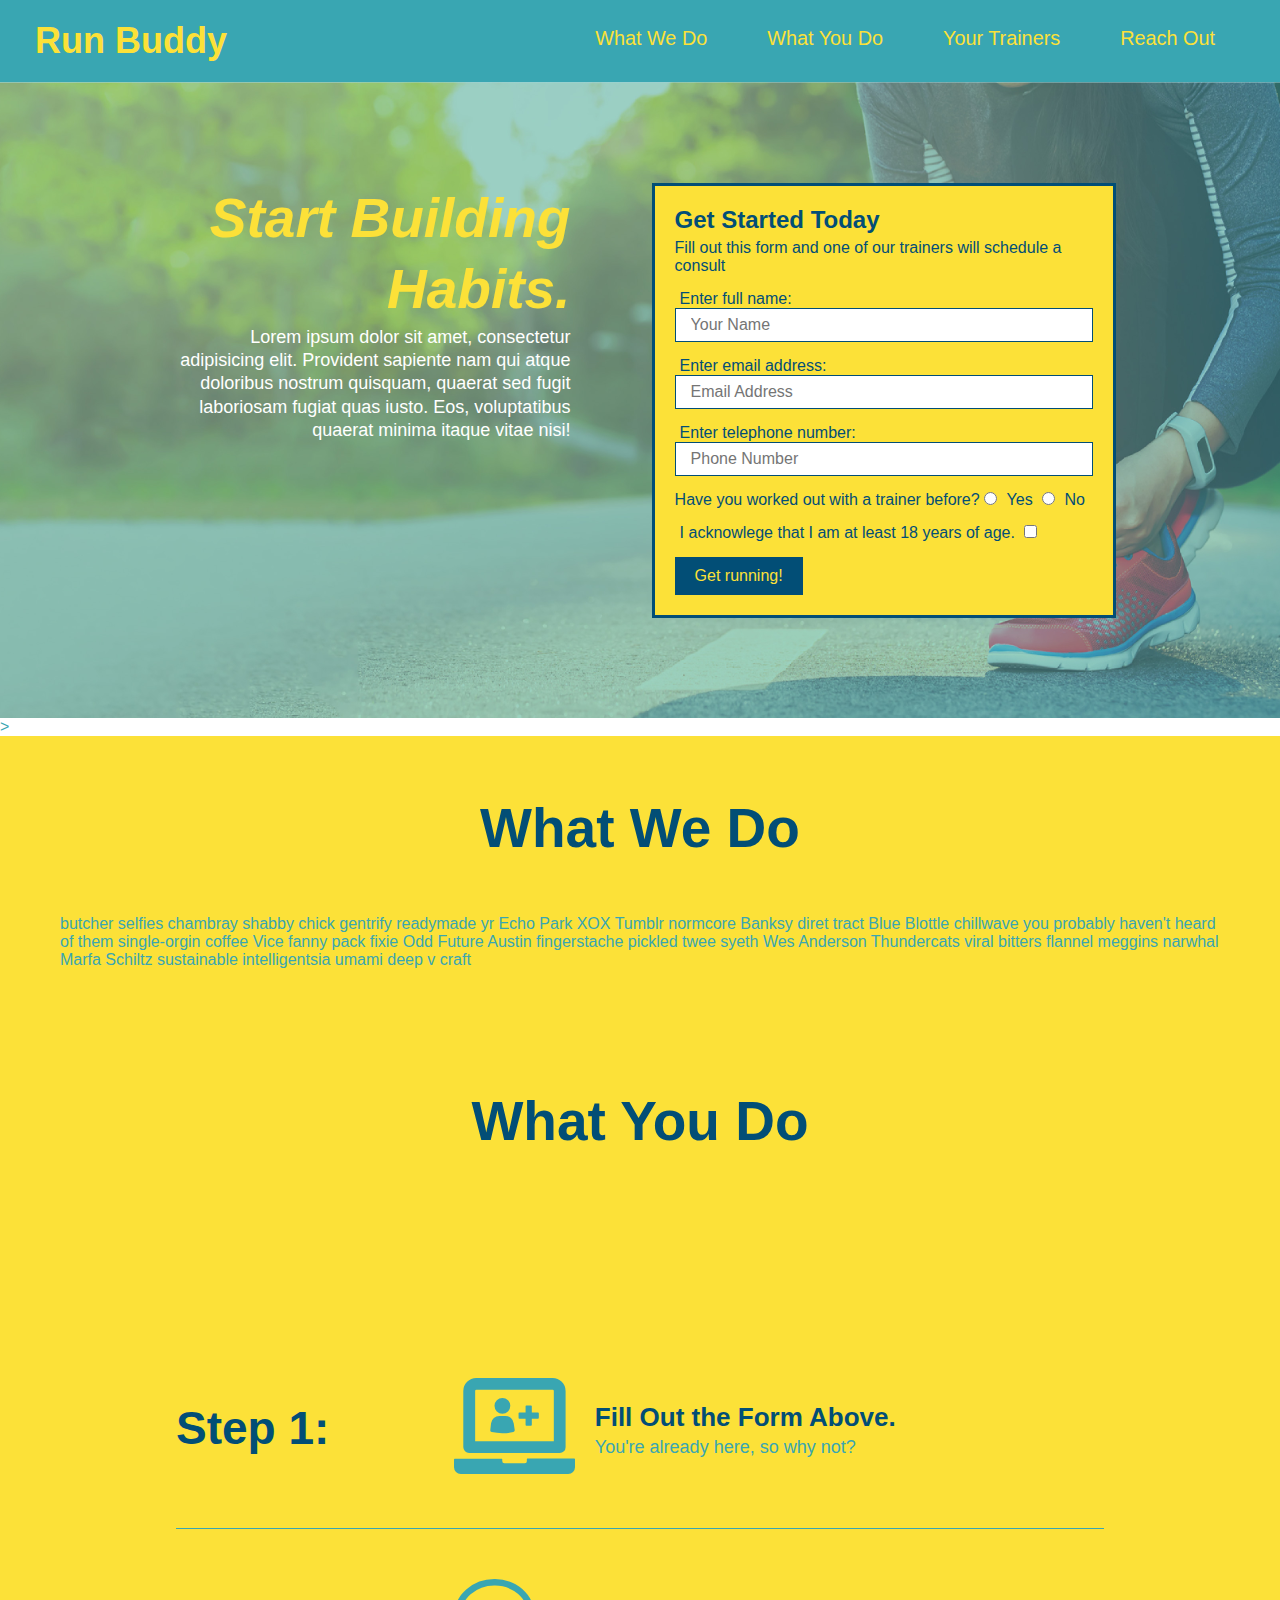
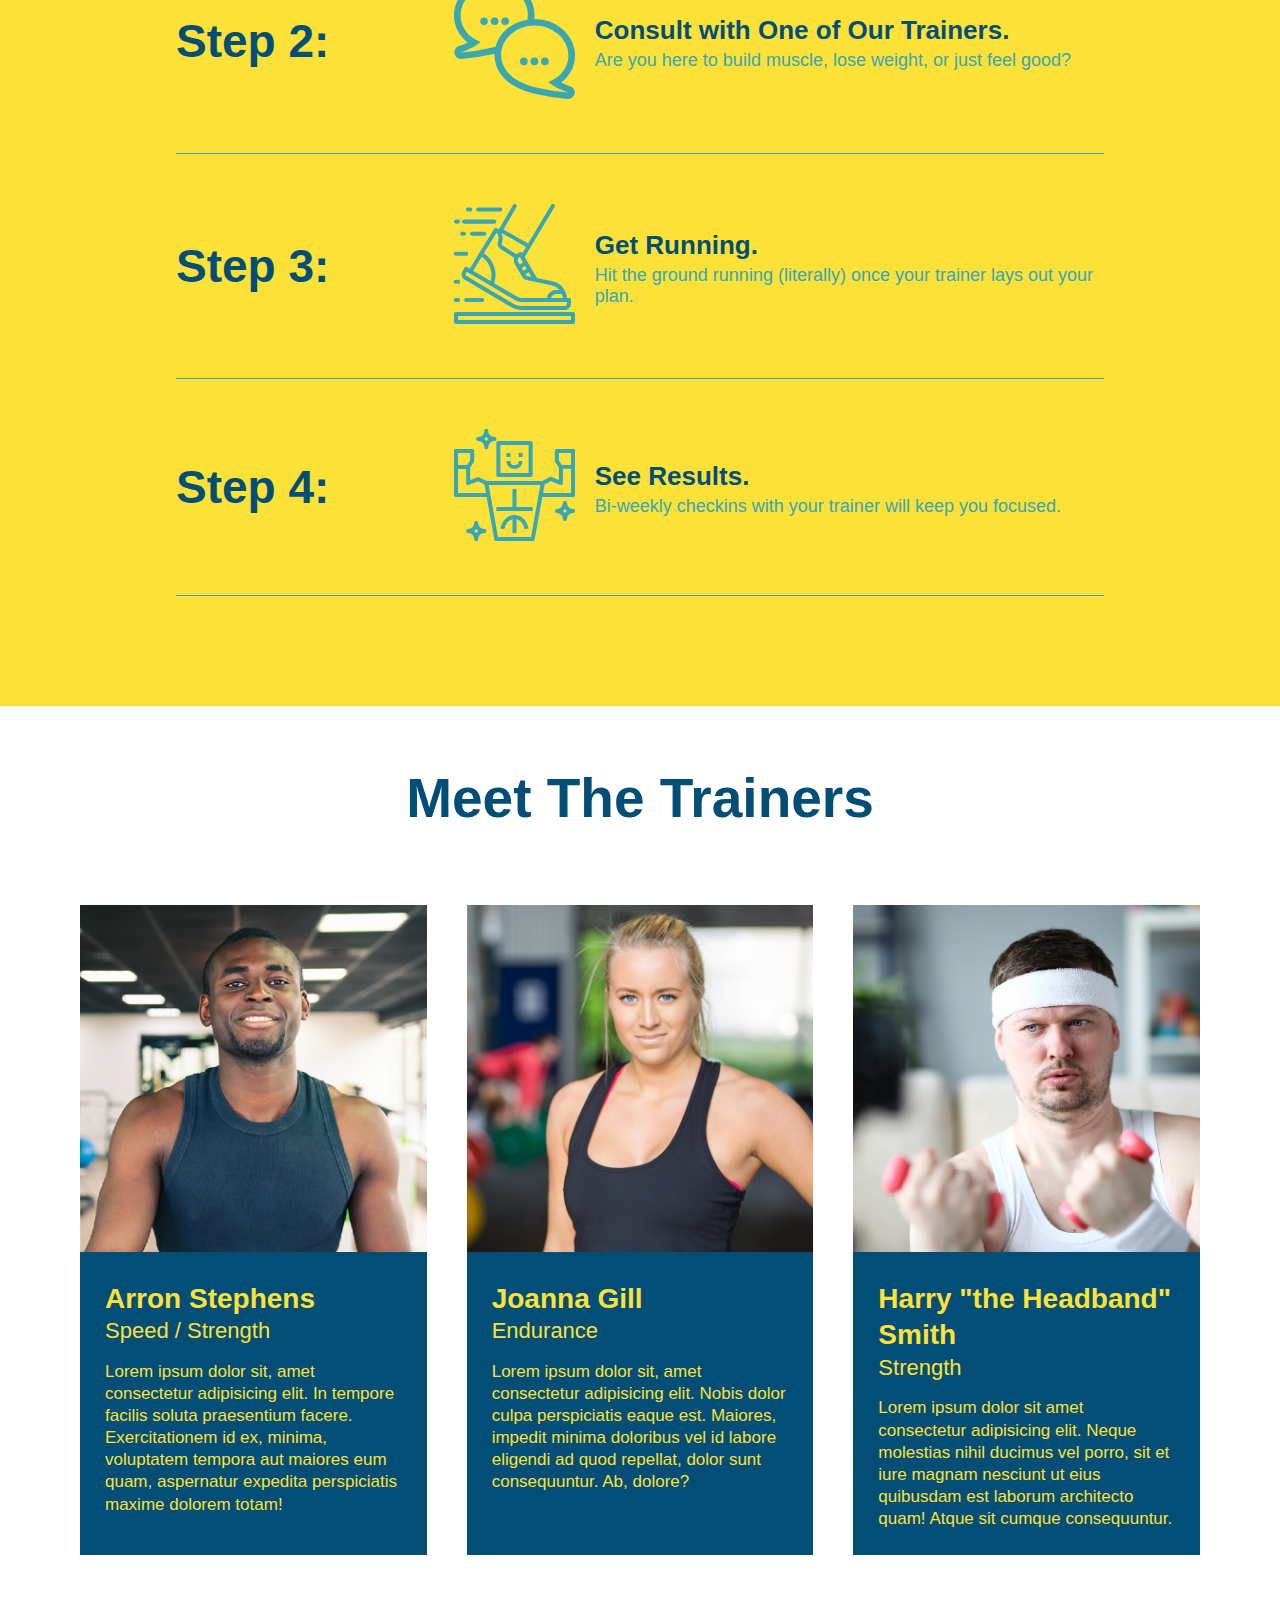
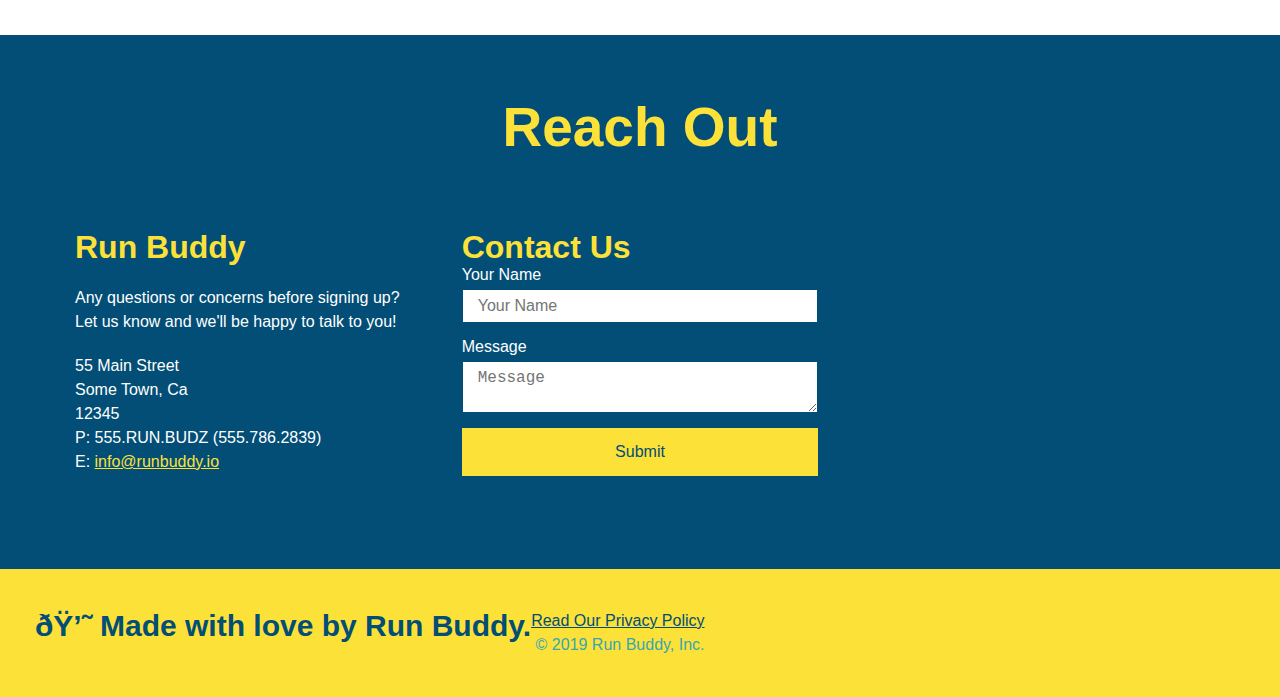
==== commit 2d4557c8: "reconfigured reach out section" ====
--- a/index.html
+++ b/index.html
@@ -194,46 +194,49 @@
     </section>
 
         <!-- "reach out" section -->
-        <section id="reach-out" class="contact">
+    <section id="reach-out" class="contact">
             <h2 class="section-title secondary-border">
                 Reach Out
             </h2>
-            <div class="contact-info">
-                <iframe src="https://www.google.com/maps/embed?pb=!1m18!1m12!1m3!1d3481.3780058707325!2d-81.04023928494956!3d29.241844682181323!2m3!1f0!2f0!3f0!3m2!1i1024!2i768!4f13.1!3m3!1m2!1s0x88e6dbb19fb21a41%3A0x839f393918a69737!2s916%20Avondale%20Ave%2C%20Daytona%20Beach%2C%20FL%2032117!5e0!3m2!1sen!2sus!4v1629480391423!5m2!1sen!2sus" 
+
+        <div class="contact-info">
+            <div>
+                <h3>Run Buddy</h3>
+                <p>
+                    Any questions or concerns before signing up?
+                 <br />
+                    Let us know and we'll be happy to talk to you!
+                </p>
+                <address>
+                    55 Main Street <br />
+                    Some Town, Ca <br />
+                    12345 <br />
+                    P: 555.RUN.BUDZ (555.786.2839) <br />
+                    E: <a href="mailto:info@runbuddy.io">info@runbuddy.io</a>
+                </address>
+            </div>
+        
+            
+            <div class="contact-form">
+                <h3>Contact Us</h3>
+                <form>
+                    <label for="contact-name">Your Name</label>
+                    <input type="text" id="contact-name" placeholder="Your Name" />
+
+                    <label for="contact-message">Message</label>
+                    <textarea id="contact-message" placeholder="Message"></textarea>
+
+                    <button type="submit">Submit</button>
+                </form>
+            </div>
+
+            <iframe src="https://www.google.com/maps/embed?pb=!1m18!1m12!1m3!1d3481.3780058707325!2d-81.04023928494956!3d29.241844682181323!2m3!1f0!2f0!3f0!3m2!1i1024!2i768!4f13.1!3m3!1m2!1s0x88e6dbb19fb21a41%3A0x839f393918a69737!2s916%20Avondale%20Ave%2C%20Daytona%20Beach%2C%20FL%2032117!5e0!3m2!1sen!2sus!4v1629480391423!5m2!1sen!2sus" 
                 style="border:0;"
                 allowfullscreen=""
                 loading="lazy">
-                </iframe>
-                <div class="contact-form">
-                    <h3>Contact Us</h3>
-                    <form>
-                        <label for="contact-name">Your Name</label>
-                        <input type="text" id="contact-name" placeholder="Your Name" />
-
-                        <label for="contact-message">Message</label>
-                        <textarea id="contact-message" placeholder="Message"></textarea>
-
-                        <button type="submit">Submit</button>
-                    </form>
-                </div>
-                
-                <div>
-                    <h3>Run Buddy</h3>
-                    <p>
-                        Any questions or concerns before signing up?
-                     <br />
-                        Let us know and we'll be happy to talk to you!
-                    </p>
-                    <address>
-                        55 Main Street <br />
-                        Some Town, Ca <br />
-                        12345 <br />
-                        P: 555.RUN.BUDZ (555.786.2839) <br />
-                        E: <a href="mailto:info@runbuddy.io">info@runbuddy.io</a>
-                    </address>
-                </div>
-            </div>
-        </section>
+            </iframe>
+        </div>
+    </section>
 
         <!-- footer -->
         <footer>
--- a/assets/css/style.css
+++ b/assets/css/style.css
@@ -298,18 +298,23 @@
     color: #fce138;
 }
 
+.contact-info {
+    display: flex;
+    justify-content: space-between;
+    flex-wrap: wrap;
+}
+
+.contact-info > * {
+    flex: 1;
+    margin: 15px;
+}
+
 .contact-info iframe {
-    width: 400px;
-    height: 400px;
+    
 }
 
 .contact-info div {
-    width: 410px;
-    display: inline-block;
-    vertical-align: top;
-    text-align: left;
-    margin: 30px 0 0 60px;
-    color: white;
+   color: white;
 }
 
 .contact-info h3 {
@@ -320,7 +325,7 @@
 .contact-info p, .contact-info address {
     margin: 20px 0;
     line-height: 1.5;
-    font-size: 20px;
+    font-size: 16px;
     font-style: normal;
 }
 
@@ -328,4 +333,25 @@
     color: #fce138;
 }
 
+.contact-form input, .contact-form textarea {
+    border: 1px solid #024e76;
+    display: block;
+    padding: 7px 15px;
+    font-size: 16px;
+    color: #024e76;
+    width: 100%;
+    margin-bottom: 15px;
+    margin-top: 5px;
+}
+
+.contact-form button {
+    width: 100%;
+    border: none;
+    background: #fce138;
+    color: #024e76;
+    text-align: center;
+    padding: 15px 0;
+    font-size: 16px;
+}
+
 /* REACH OUT STYLES END */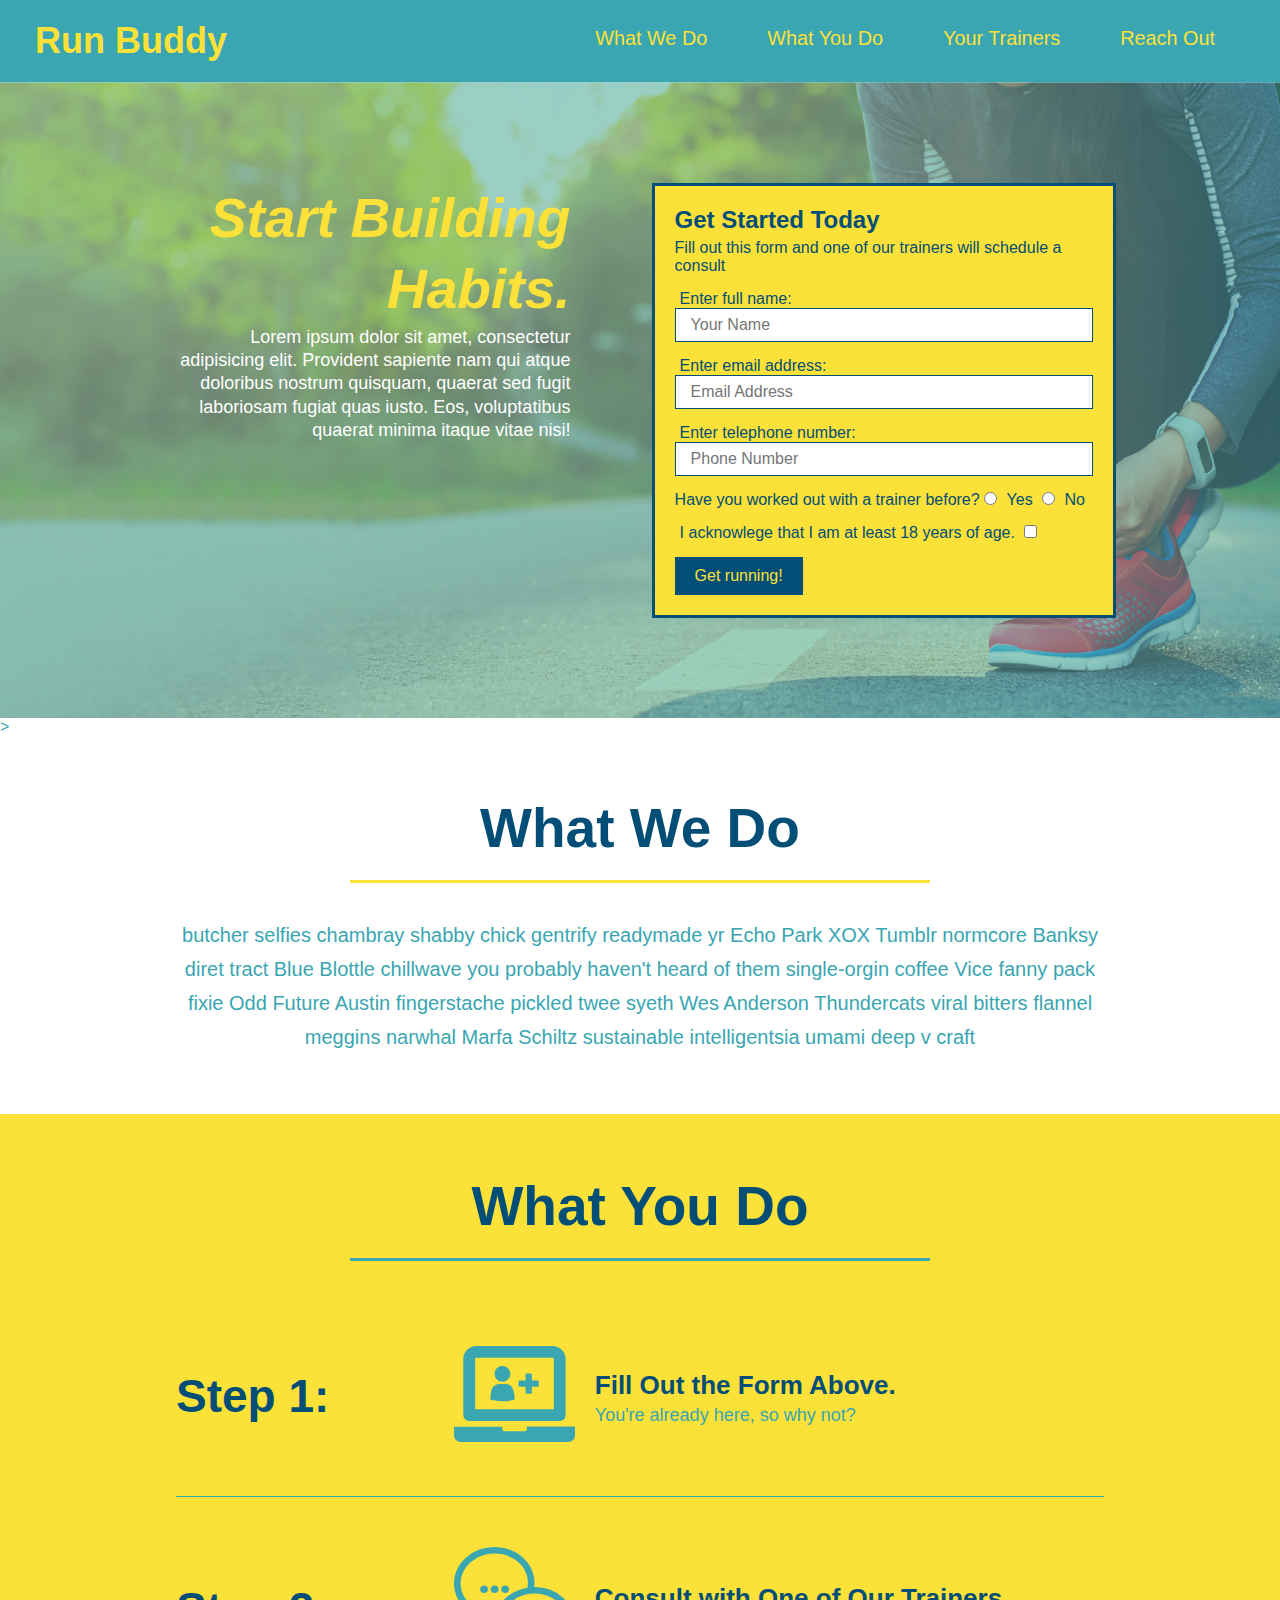
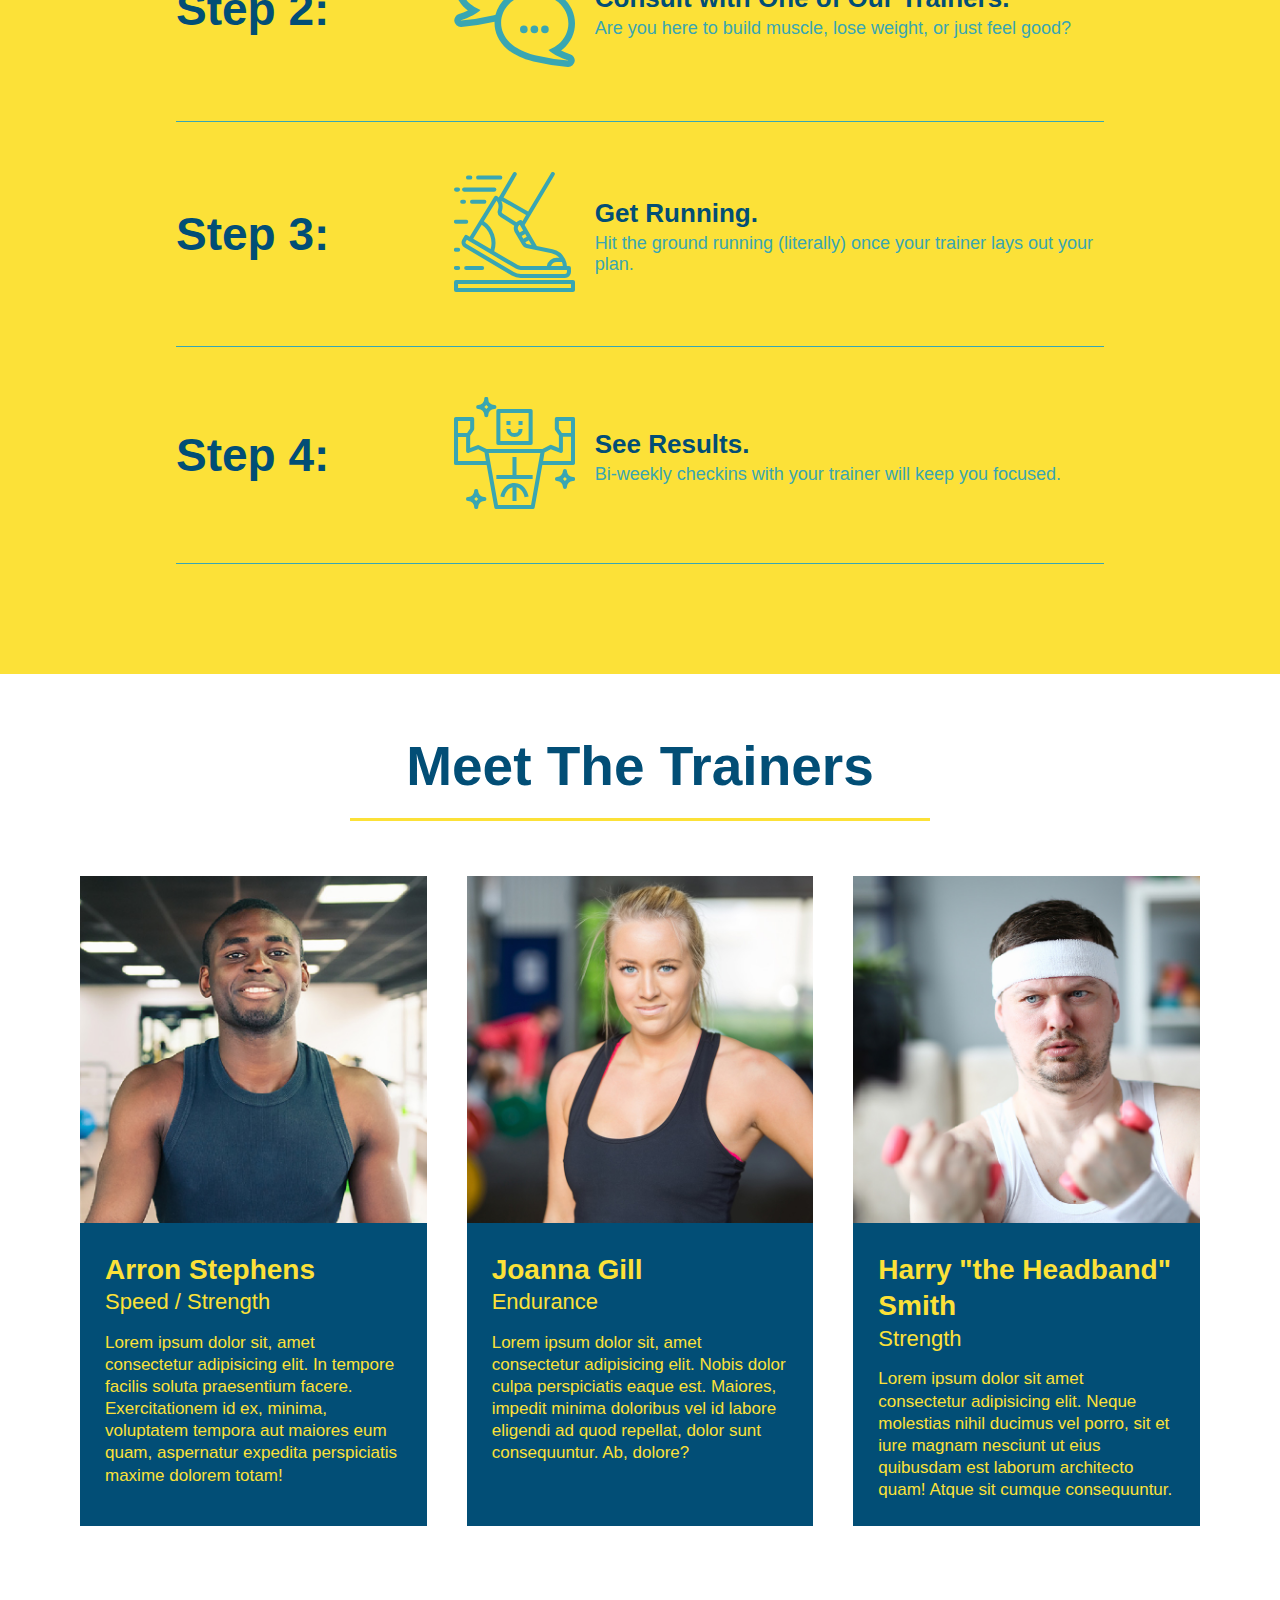
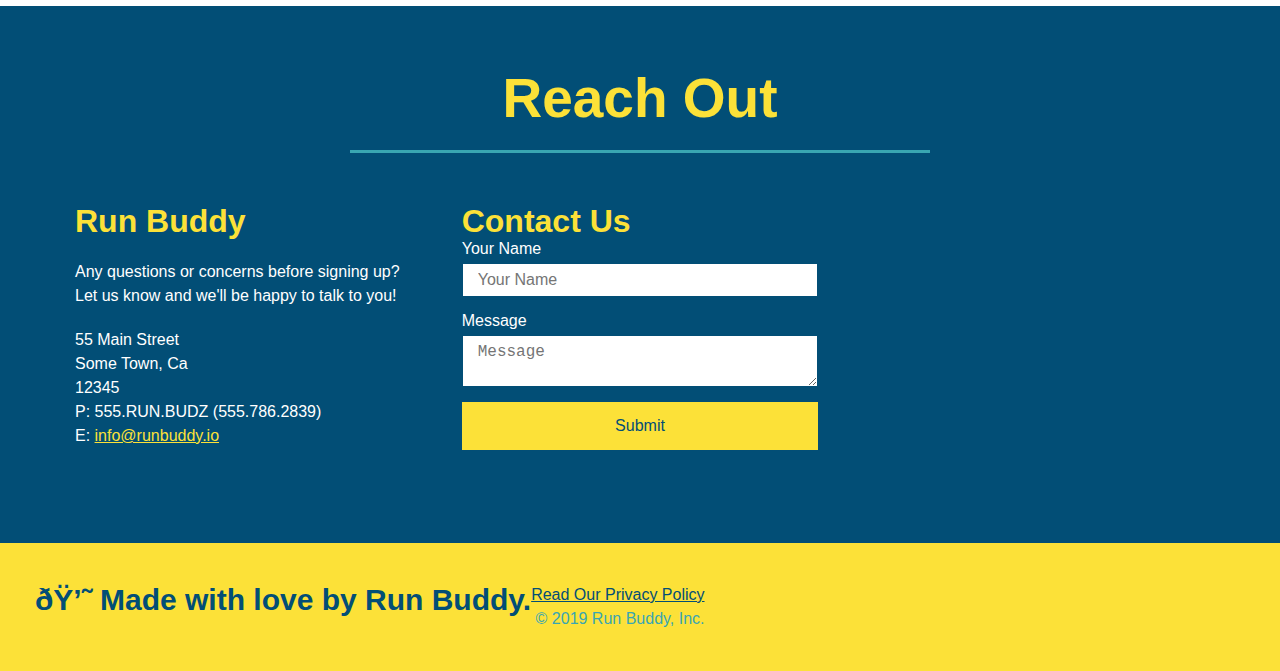
==== commit 243fd597: "added border bottom to section titles" ====
--- a/index.html
+++ b/index.html
@@ -74,7 +74,7 @@
         <!-- end hero -->>
 
         <!-- "what we do" section -->
-    <section id="what-we-do" class="steps">
+    <section id="what-we-do" class="intro">
         <div class="flex-row">
             <h2 class="section-title primary-border">
             What We Do
@@ -86,18 +86,17 @@
             </p>
         </div>
     </section>
-
-        <!-- "what you do" section -->
+        <!-- "what we do" ends -->
+
+        <!-- "what you do" section starts -->
     <section id="what-you-do" class="steps">
         <div class="flex-row">
             <h2 class="section-title secondary-border">
             What You Do
             </h2>
         </div>
-    </section>
 
         <!-- insert this img element -->
-    <section id="what-we-do" class="steps">
         <div class="step">
             <h3>Step 1:</h3>
             <div class="step-info">
@@ -147,13 +146,15 @@
             </div>
         </div>
     </section>
+        <!-- "what you do" section ends -->
 
         <!-- "meet the trainers" section -->
     <section id="your-trainers">
+        <div class="flex-row">
             <h2 class="section-title primary-border">
                 Meet The Trainers
             </h2>
-
+        </div>
             <!-- first trainer bio -->
         <div class="trainers">
             <article class="trainer">
@@ -195,9 +196,11 @@
 
         <!-- "reach out" section -->
     <section id="reach-out" class="contact">
+        <div class="flex-row">
             <h2 class="section-title secondary-border">
                 Reach Out
             </h2>
+        </div>
 
         <div class="contact-info">
             <div>
--- a/assets/css/style.css
+++ b/assets/css/style.css
@@ -170,6 +170,7 @@
 
 .section-title {
     font-size: 55px;
+    border-bottom: 3px solid;
     color: #024e76;
     text-align: center;
     margin: 0 auto 35px auto;
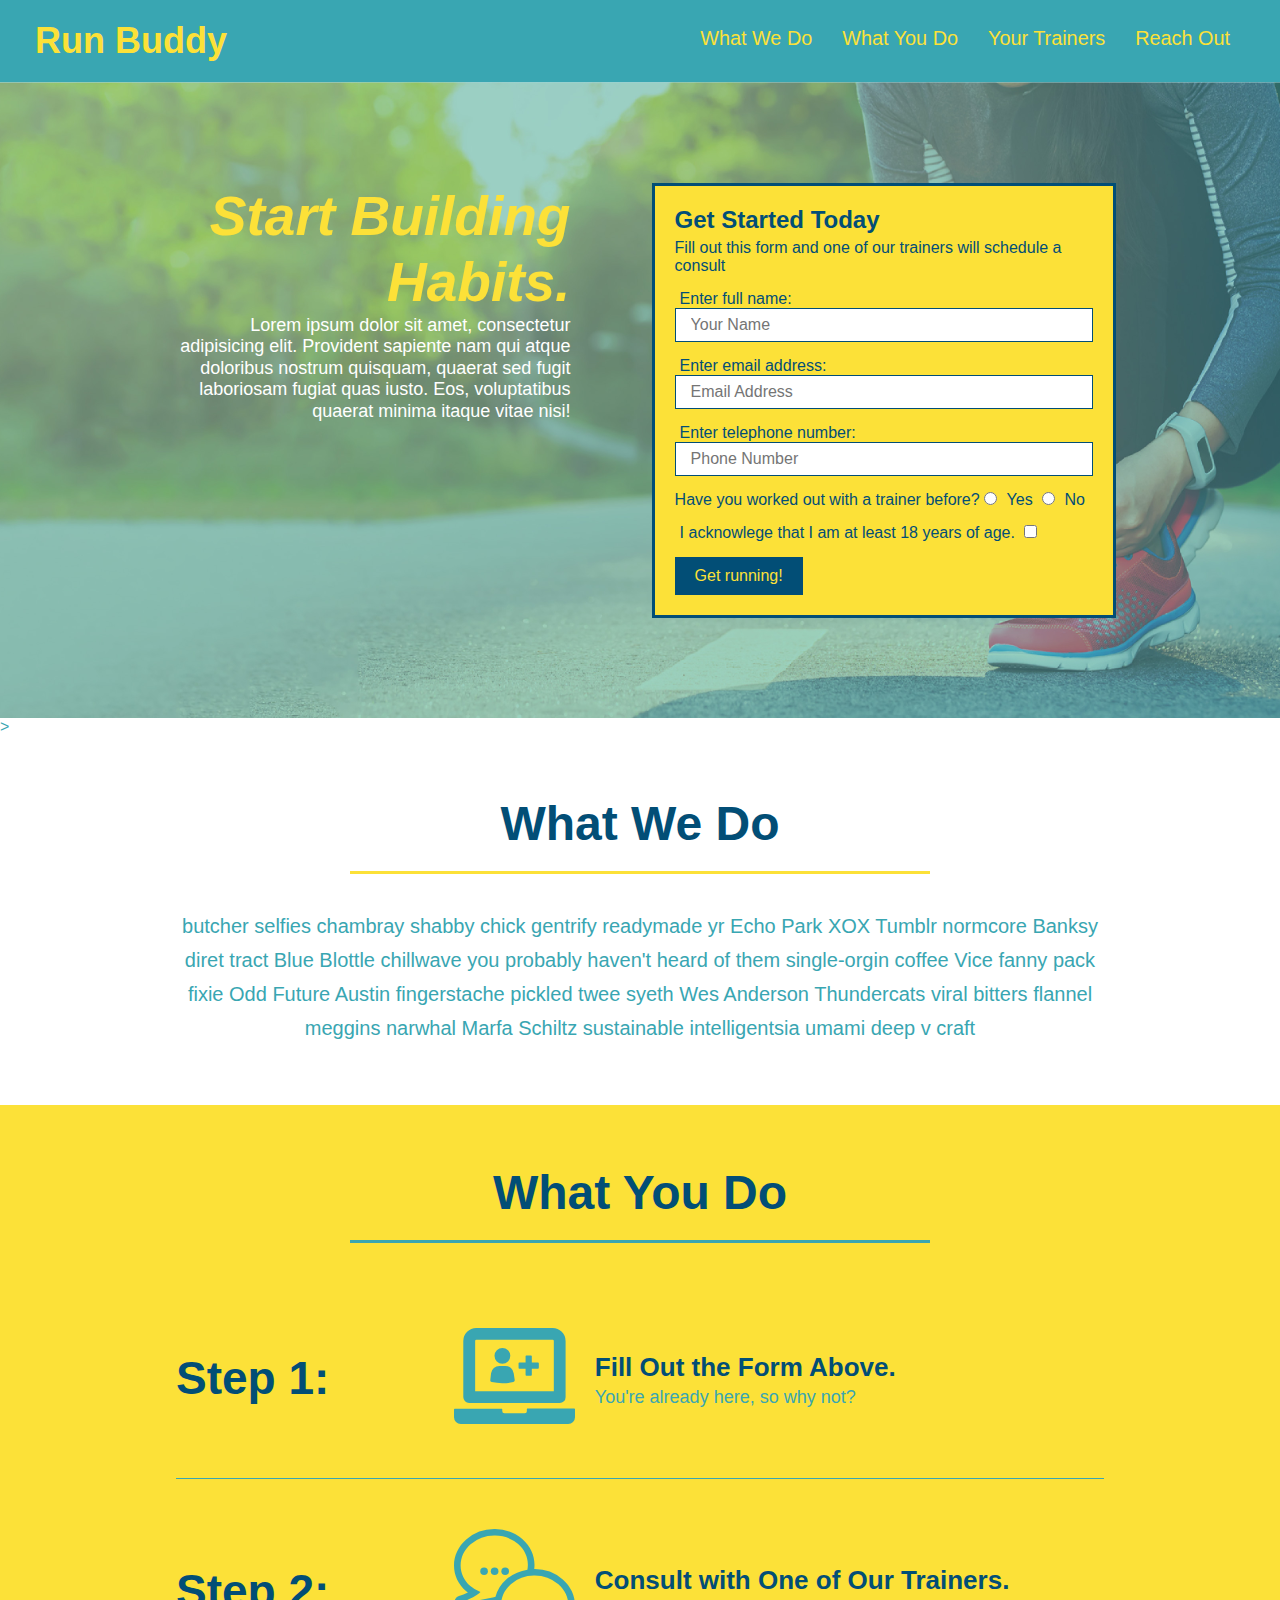
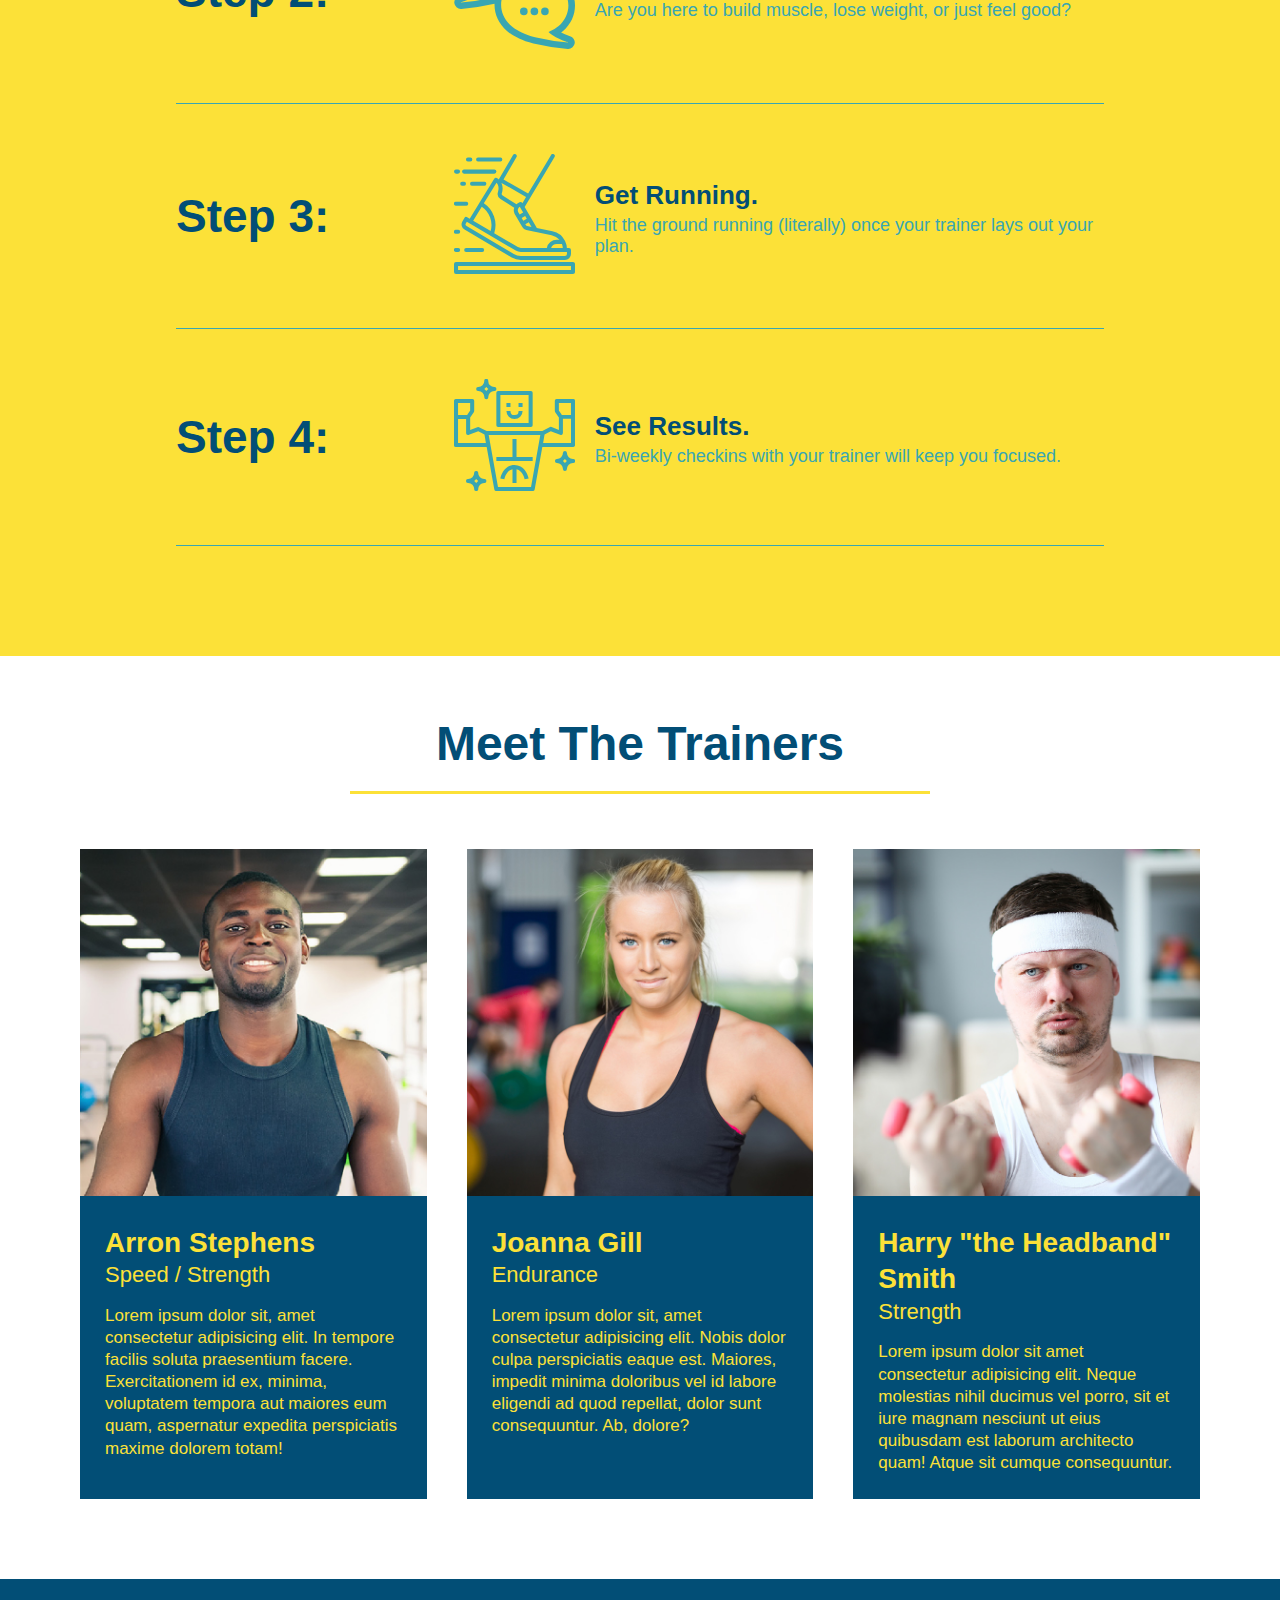
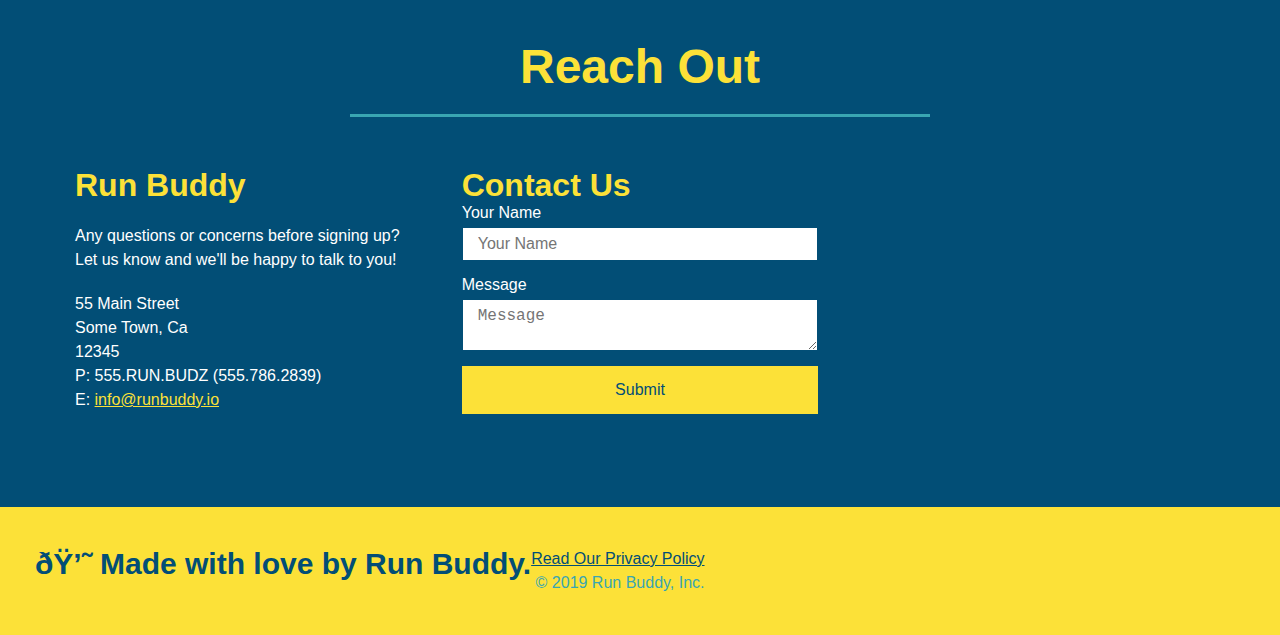
==== commit 71962576: "added media queries" ====
--- a/index.html
+++ b/index.html
@@ -2,6 +2,7 @@
 <html lang="en">
     <head>
         <link rel="stylesheet" href="./assets/css/style.css" />
+        <meta name="viewport" content="width=device-width, initial-scale=1.0" />
         <meta charset="UTF -8" />
         <title>Run Buddy</title>
 
--- a/assets/css/style.css
+++ b/assets/css/style.css
@@ -48,7 +48,7 @@
 }
 
 header nav ul li a {
-    margin: 0 30px;
+    padding: 10px 15px;
     font-weight: lighter;
     font-size: 1.55vw;
 }
@@ -97,6 +97,7 @@
     display: flex;
     justify-content: center;
     flex-wrap: wrap;
+    align-items: flext-start;
 }
 
 .hero-cta {
@@ -105,7 +106,7 @@
     margin: 3.5%;
     color: #fff;
     font-size: 18px;
-    line-height: 1.3;
+    line-height: 1.2;
 }
 
 .hero-cta h2 {
@@ -169,7 +170,7 @@
 }
 
 .section-title {
-    font-size: 55px;
+    font-size: 48px;
     border-bottom: 3px solid;
     color: #024e76;
     text-align: center;
@@ -355,4 +356,113 @@
     font-size: 16px;
 }
 
+/* ,EDOA QUERY FOR SMALL DESKTOP SCREENS AND SMALLER */
+@media screen and (max-width: 980px) {
+    header {
+        padding-bottom: 0;
+        justify-content: center;
+    }
+       
+    header h1 {
+        width: 100%;
+        text-align: center;
+    }
+
+    header nav ul {
+        margin-top: 20px;
+        width: 100%;
+        justify-content: center;
+    }
+
+    header nav ul li a {
+        font-size: 20px;
+    }
+
+    footer h2, footer div {
+        text-align: center;
+        width: 100%;
+    }
+
+    .hero-cta, .hero-form {
+        width: 100%;
+    }
+
+    .hero-cta {
+        text-align: center;
+    }
+
+    .section-title {
+        width: 80%;
+    }
+
+    .trainer {
+        flex: 0 70%;
+    }
+
+    .contact-info iframe {
+        flex: 1 100%;
+    }
+}
+
+/* MEDIA QUERY FOR TABLETS AND SMALLER */
+@media screen and (max-width: 768px) {
+
+    section {
+    padding: 30px 15px;
+    }
+
+    .step h3 {
+        flex: 1 100%;
+        text-align: center;
+    }
+
+    .step-info {
+        flex: 2 100%;
+        text-align: center;
+        justify-content: center;
+    }
+
+    .step-img {
+        flex: 0 32%;
+        margin-right: 0;
+        margin-top: 15px;
+        margin-bottom: 15px;
+    }
+
+    .step-text {
+        flex: 100%;
+    }
+}
+
+/* MEDIA QUERY FOR MOBILE PHONES AND SMALLER */
+@media screen and (max-width: 575px) {
+
+    .hero-form button {
+        width: 100%;
+    }
+
+    .section-title {
+        width: 95%;
+    }
+
+    .intro p {
+        width: 100%;
+    }
+
+    .trainer {
+        flex: 0 100%;
+    }
+
+    .contact-info {
+        text-align: center;
+    }
+
+    .contact-info > * {
+        flex: 0 100%;
+    }
+
+    .contact-form {
+        order: 3;
+    }
+}
 /* REACH OUT STYLES END */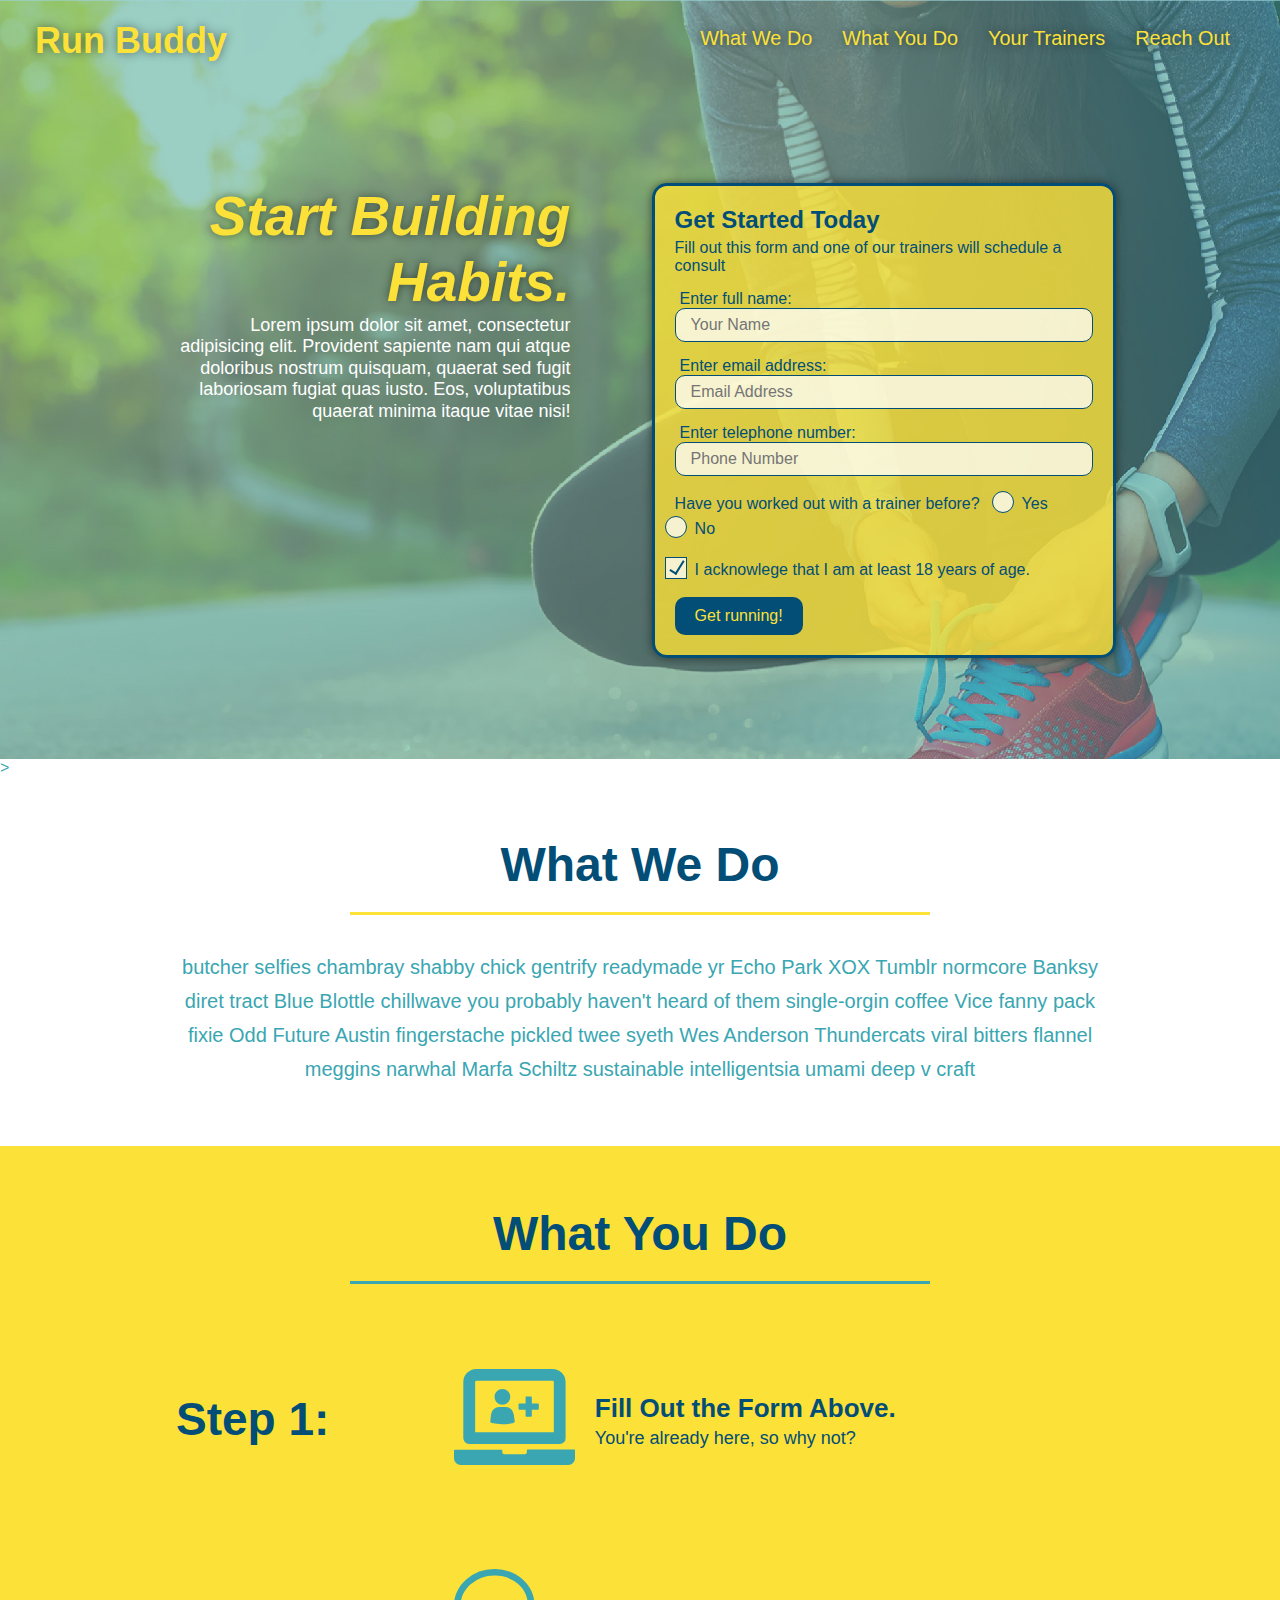
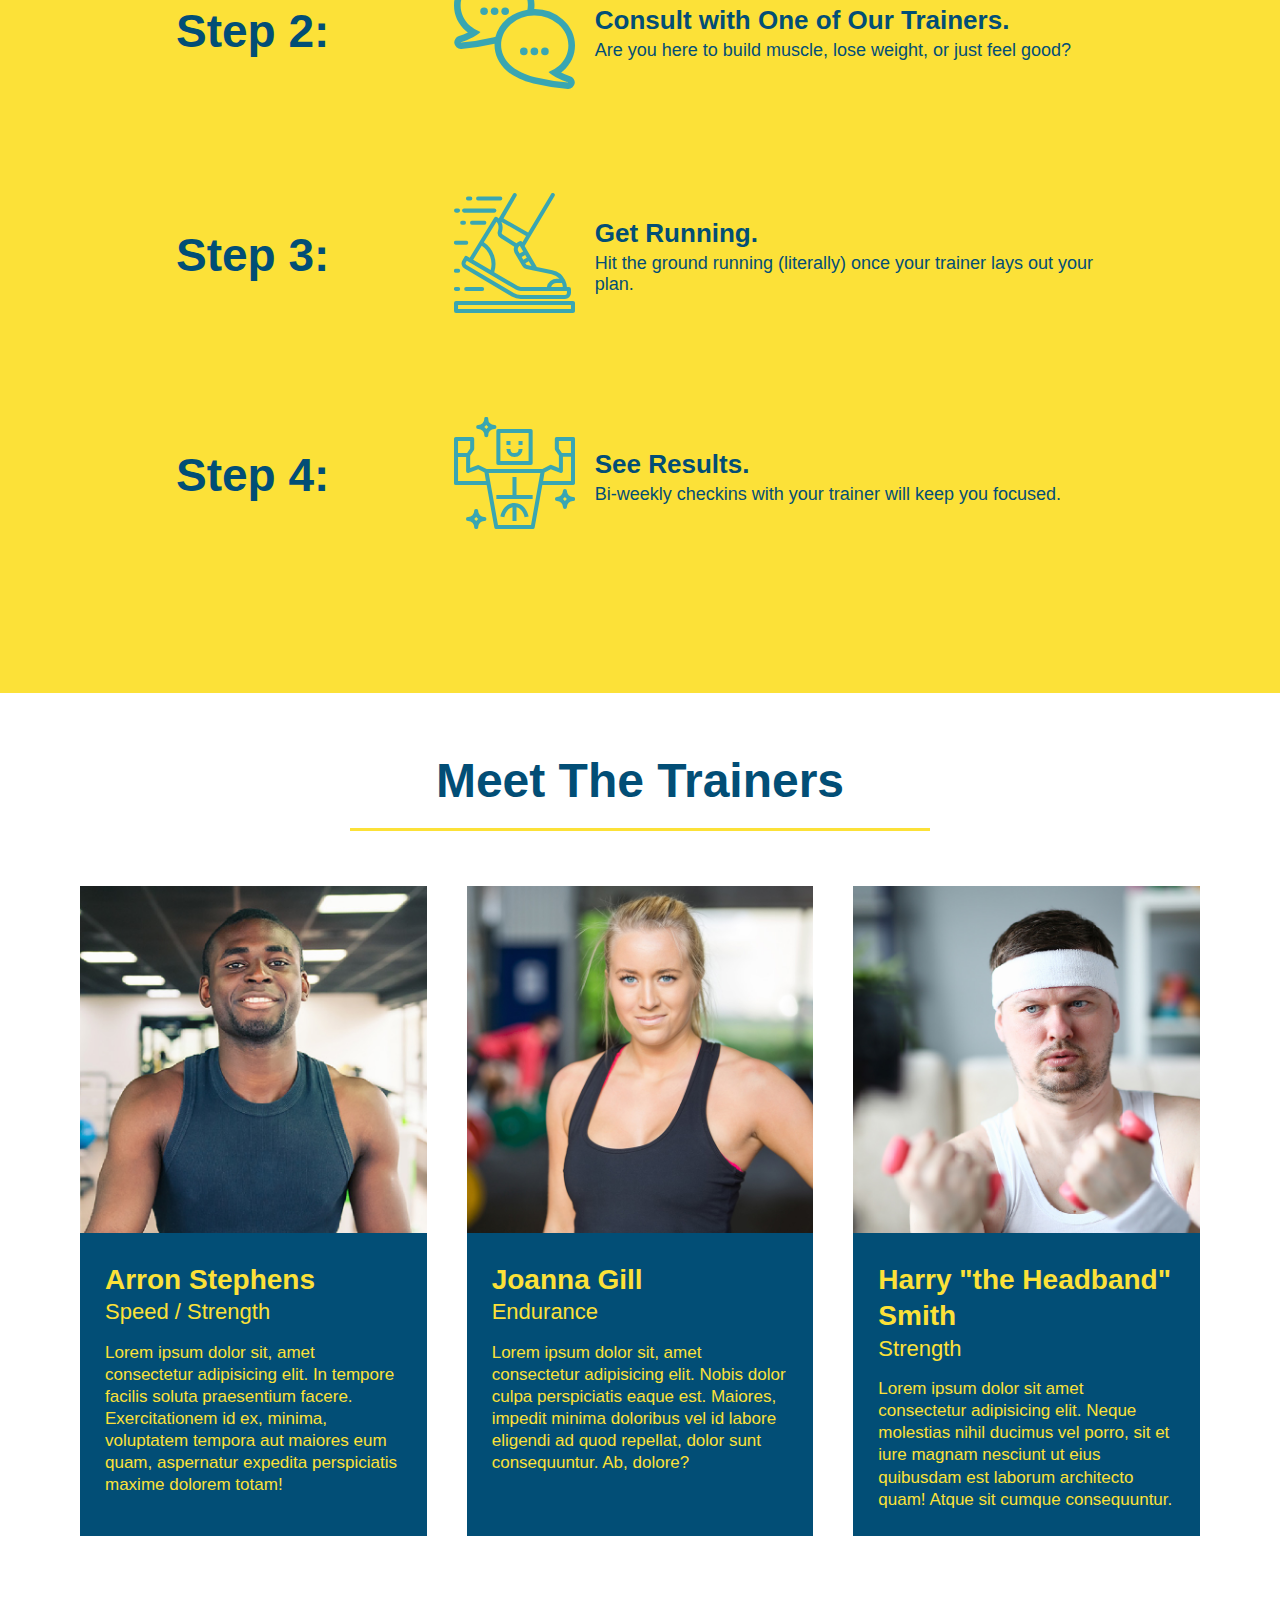
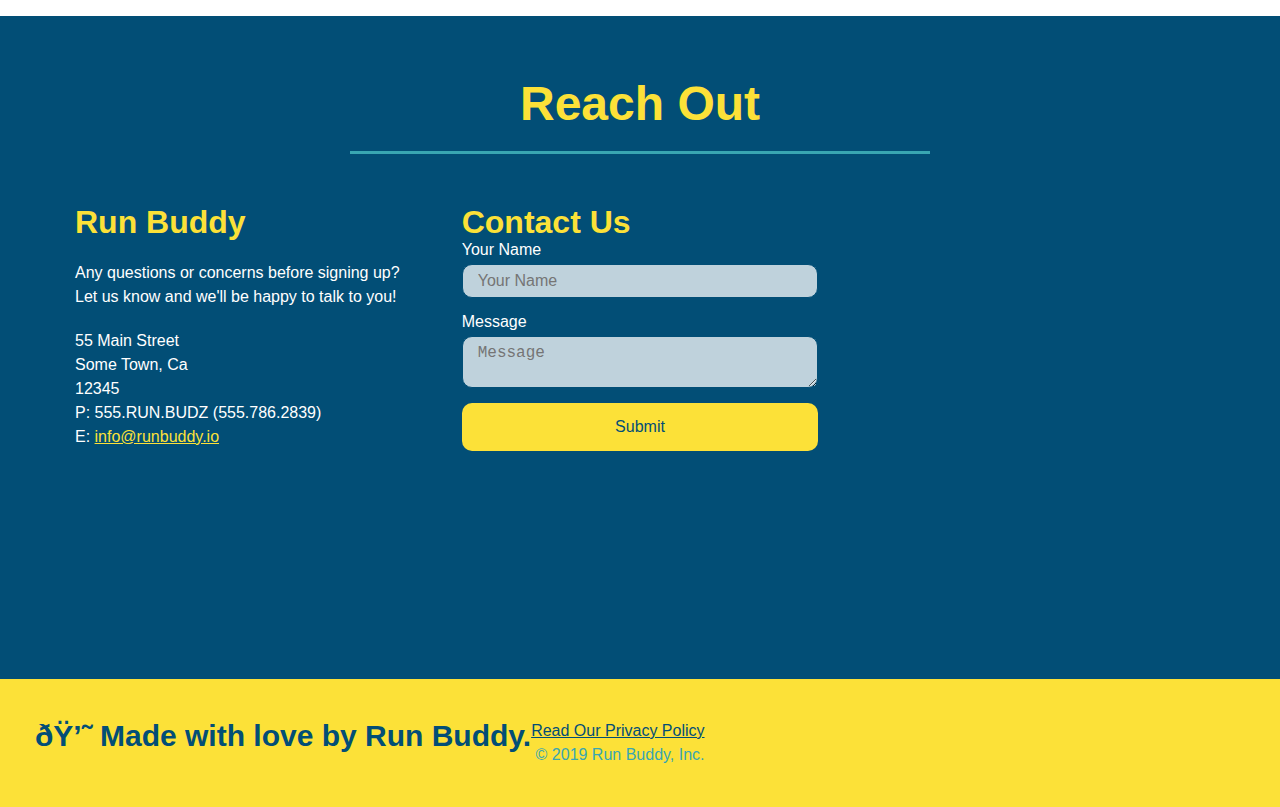
==== commit 4e5803cf: "final css touches" ====
--- a/index.html
+++ b/index.html
@@ -55,16 +55,22 @@
                 <input type="tel" placeholder="Phone Number" name="phone" id="phone" class="form-input">
                 <p>
                     Have you worked out with a trainer before?
-                    <input type="radio" name="trainer-confirm" id="trainer-yes" />
-                    <label for="trainer-yes">Yes</label>
-                    <input type="radio" name="trainer-confirm" id="trainer-no" />
-                    <label for="trainer-no">No</label>
+                    <span class="radio-wrapper">
+                        <input type="radio" name="trainer-confirm" id="trainer-yes" />
+                        <label for="trainer-yes">Yes</label>
+                    </span>
+                    <span class="radio-wrapper">
+                        <input type="radio" name="trainer-confirm" id="trainer-no" />
+                        <label for="trainer-no">No</label>
+                    </span>
                 </p>
                 <p>
-                    <label for="checkbox" >
-                        I acknowlege that I am at least 18 years of age.
-                    </label>
-                    <input type="checkbox" name="age-confirm" id="checkbox" />
+                    <span class="checkbox-wrapper">
+                        <label for="checkbox" >
+                            I acknowlege that I am at least 18 years of age.
+                        </label>
+                        <input type="checkbox" name="age-confirm" id="checkbox" />
+                    </span>
                 </p>
                 <button type="submit">
                     Get running!
--- a/assets/css/style.css
+++ b/assets/css/style.css
@@ -1,3 +1,9 @@
+:root {
+    --primary-color: #fce138;
+    --secondary-color: #024e76;
+    --tertiary-color: #39a6b2;
+}
+
 * {
     margin: 0;
     padding: 0;
@@ -6,33 +12,39 @@
     
 body {
 /* more on this crazy alphanumerical value in a minute! */
-color: #39a6b2;
+color: var(--tertiary-color);
 font-family: Helvetica, Arial, sans-serif;
 }
 
 /* apply styles to <header> */
 header {
     padding: 20px 35px;
-    background-color: #39a6b2;
+    background-color: var(--tertiary-color);
     display: flex;
     justify-content: space-between;
     flex-wrap: wrap;
+    position: -webkit-sticky;
+    position: sticky;
+    top: 0;
+    background-image: url("../images/hero-bg.jpg");
+    background-size: cover;
+    background-position: center;
+    background-attachment: fixed;
+    background-position: 80%;
+    z-index: 9999;
 }
     
 header h1 {
     font-weight: bold;
     font-size: 36px;
-    color: #fce138;
+    color: var(--primary-color);
     margin: 0;
-    }
-
-header a {
-    color: #fce138;
-}
+    text-shadow: 0 0 10px rgba(0, 0, 0, 0.5);
+    }
 
 header a {
     text-decoration: none;
-    color: #fce138
+    color: var(--primary-color);
 }
 
 header nav {
@@ -51,18 +63,18 @@
     padding: 10px 15px;
     font-weight: lighter;
     font-size: 1.55vw;
-}
-
-header h1{
-    font-weight: bold;
-    font-size: 36px;
-    color: #fce138;
-    margin: 0;
-    display: inline;
+    text-shadow: 0 0 10px rgba(0, 0, 0, 0.5);
+}
+
+header nav ul li a:hover {
+    background: var(--primary-color);
+    color: var(--secondary-color);
+    border-radius: 15px;
+    text-shadow: none;
 }
 
 footer {
-    background: #fce138;
+    background: var(--primary-color);
     width: 100%;
     padding: 40px 35px;
     display: flex;
@@ -71,7 +83,7 @@
 }
 
 footer h2 {
-    color: #024e76;
+    color: var(--secondary-color);
     font-size: 30px;
     margin: 0;
 }
@@ -82,7 +94,7 @@
 }
 
 footer a {
-    color: #024e76;
+    color: var(--secondary-color);
 }
 
 section {
@@ -94,6 +106,8 @@
     background-image: url("../images/hero-bg.jpg");
     background-size: cover;
     background-position: center;
+    background-attachment: fixed;
+    background-position: 80%;
     display: flex;
     justify-content: center;
     flex-wrap: wrap;
@@ -112,16 +126,19 @@
 .hero-cta h2 {
     font-style: italic;
     font-size: 55px;
-    color: #fce138;
+    color: var(--primary-color);
+    text-shadow: 0 0 10px rgba(0, 0, 0, 0.5);
 }
 
 .hero-form {
-    border: 3px solid #024e76;
-    background-color: #fce138;
+    border: 3px solid var(--secondary-color);
+    background-color: rgba(252, 225, 56, .8);
     padding: 20px;
     color: #024e76;
     width: 40%;
     margin: 3.5%;
+    box-shadow: 0 0 10px rgba(0, 0, 0, 0.5);
+    border-radius: 15px;
 }
 
 .hero-form h3 {
@@ -134,13 +151,20 @@
 }
 
 .form-input {
-    border: 1px solid #024e76;
+    border: 1px solid var(--secondary-color);
     display: block;
     padding: 7px 15px;
     font-size: 16px;
-    color: #024e76;
+    color: var(--secondary-color);
     width: 100%;
     margin-bottom: 15px;
+    border-radius: 10px;
+    background-color: rgba(255,255,255, 0.75);
+}
+
+.form-input:focus {
+    background-color: rgba(255,255,255, 1);
+    outline: none;
 }
 
 .hero-form label {
@@ -148,17 +172,23 @@
 }
 
 .hero-form button {
-    color: #fce138;
-    background-color: #024e76;
+    color: var(--primary-color);
+    background-color: var(--secondary-color);
     border: none;
     padding: 10px 20px;
     font-size: 16px;
-}
+    border-radius: 10px;
+}
+
+/.hero-form button:hover {
+    background-color: var(--tertiary-color);
+}
+
 /* HERO STYLES END */
 
 .intro p {
     line-height: 1.7;
-    color: #39a6b2;
+    color: var(--tertiary-color);
     width: 80%;
     font-size: 20px;
     margin: 0 auto;
@@ -166,43 +196,43 @@
 }
 
 .steps {
-    background: #fce138
+    background: var(--primary-color);
 }
 
 .section-title {
     font-size: 48px;
     border-bottom: 3px solid;
-    color: #024e76;
+    color: var(--secondary-color);
     text-align: center;
     margin: 0 auto 35px auto;
     width: 50%;
     padding-bottom: 20px;
-    text-align: center;
-    margin: 0 auto 35px auto;
-    width: 50%;
 }
 
 .primary-border {
-    border-color: #fce138;
+    border-color: var(--primary-color);
 }
 
 .secondary-border {
-    border-color: #39a6b2;
+    border-color: var(--tertiary-color);
 }
 
 .step {
     margin: 50px auto;
     padding-bottom: 50px;
     width: 80%;
-    border-bottom: 1px solid #39a6b2;
     display: flex;
     flex-wrap: wrap;
     align-items: center;
     justify-content: space-between;
 }
 
+.step:last-child) {
+    border-bottom: none;
+}
+
 .step h3 {
-    color: #024e76;
+    color: var(--secondary-color);
     font-size: 46px;
     flex: 1 30%;
 }
@@ -228,14 +258,72 @@
 }
 
 .step-text p {
-    color: #39a6b2;
+    color: var(--secondary-color);
     font-size: 18px;
 }
 
 .step-text h4 {
     font-size: 26px;
     line-height: 1.5;
-    color: #024e76;
+    color: var(--secondary-color);
+}
+
+.checkbox-wrapper input, .radio-wrapper input {
+    opacity: 0;
+}
+
+.checkbox-wrapper label, .radio-wrapper label {
+    position: relative;
+    left: 10px;
+    margin: 10px;
+    line-height: 1.6;
+}
+
+.checkbox-wrapper label::before, .radio-wrapper label::before {
+    content: "";
+    height: 20px;
+    width: 20px;
+    background: rgba(255, 255, 255, 0.75);
+    border: 1px solid var(--secondary-color);
+    position: absolute;
+    top: -4px;
+    left: -30px;
+}
+
+.radio-wrapper label::before {
+    border-radius: 50%;
+}
+
+.radio-wrapper label::after {
+    content: "";
+    width: 20px;
+    height: 20px;
+    border-radius: 50%;
+    background: var(--secondary-color);
+    position: absolute;
+    left: -29px;
+    top: -3px;
+    background-image: radial-gradient(circle, #39a6b2, #024e76);
+}
+
+.checkbox-wrapper label::after {
+    content: "";
+    height: 6px;
+    width: 14px;
+    border-left: 2px solid var(--secondary-color);
+    border-bottom: 2px solid var(--secondary-color);
+    position: absolute;
+    left: -26px;
+    top: 1px;
+    transform: rotate(-58deg);
+}
+
+.checkbox-wrapper input + label::after, .radio-wrapper input + label::after {
+    content: none;
+}
+
+.checkbox-wrapper input:checked + label::after, .radio-wrapper input:checked + label::after {
+    content: "";
 }
 
 .trainers {
@@ -248,19 +336,17 @@
 
 .trainer {
     margin: 20px;
-    background: #024e76;
-    color: #fce138;
+    background: var(--secondary-color);
+    color: var(--primary-color);
     flex: 1;
 }
 
 .trainer img {
     width: 100%;
-    overflow: auto;
 }
 
 .trainer-bio {
     padding: 25px;
-    overflow: auto;
     line-height: 1.3;
 }
 
@@ -293,11 +379,11 @@
 /* REACH OUT STYLES START */
 
 .contact {
-    background: #024e76;
+    background: var(--secondary-color);
 }
 
 .contact h2 {
-    color: #fce138;
+    color: var(--primary-color);
 }
 
 .contact-info {
@@ -312,7 +398,7 @@
 }
 
 .contact-info iframe {
-    
+    height: 400px;
 }
 
 .contact-info div {
@@ -320,7 +406,7 @@
 }
 
 .contact-info h3 {
-    color: #fce138;
+    color: var(--primary-color);
     font-size: 32px;
 }
 
@@ -332,35 +418,51 @@
 }
 
 .contact-info a {
-    color: #fce138;
+    color: var(--primary-color);
 }
 
 .contact-form input, .contact-form textarea {
-    border: 1px solid #024e76;
+    border: 1px solid var(--secondary-color);
     display: block;
     padding: 7px 15px;
     font-size: 16px;
-    color: #024e76;
+    color: var(--secondary-color);
     width: 100%;
     margin-bottom: 15px;
     margin-top: 5px;
+    border-radius: 10px;
+    background-color: rgba(255,255,255, .75);
+}
+
+.contact-form input:focus, .contact-form textarea:focus {
+    background-color: rgba(255,255,255,1);
+    outline: none;
 }
 
 .contact-form button {
     width: 100%;
     border: none;
-    background: #fce138;
-    color: #024e76;
+    background: var(--primary-color);
+    color: var(--secondary-color);
     text-align: center;
     padding: 15px 0;
     font-size: 16px;
-}
-
-/* ,EDOA QUERY FOR SMALL DESKTOP SCREENS AND SMALLER */
+    border-radius: 10px;
+}
+
+.contact-form button:hover {
+    color: var(--primary-color);
+    background: var(--tertiary-color);
+}
+
+/* REACH OUT STYLES END */
+
+/* MEDIA QUERY FOR SMALL DESKTOP SCREENS AND SMALLER */
 @media screen and (max-width: 980px) {
     header {
         padding-bottom: 0;
         justify-content: center;
+        position: relative;
     }
        
     header h1 {
@@ -432,11 +534,14 @@
     .step-text {
         flex: 100%;
     }
+
+    .trainer-bio h3, .trainer-bio h4 {
+        display: block;
+    }
 }
 
 /* MEDIA QUERY FOR MOBILE PHONES AND SMALLER */
 @media screen and (max-width: 575px) {
-
     .hero-form button {
         width: 100%;
     }
@@ -465,4 +570,3 @@
         order: 3;
     }
 }
-/* REACH OUT STYLES END */